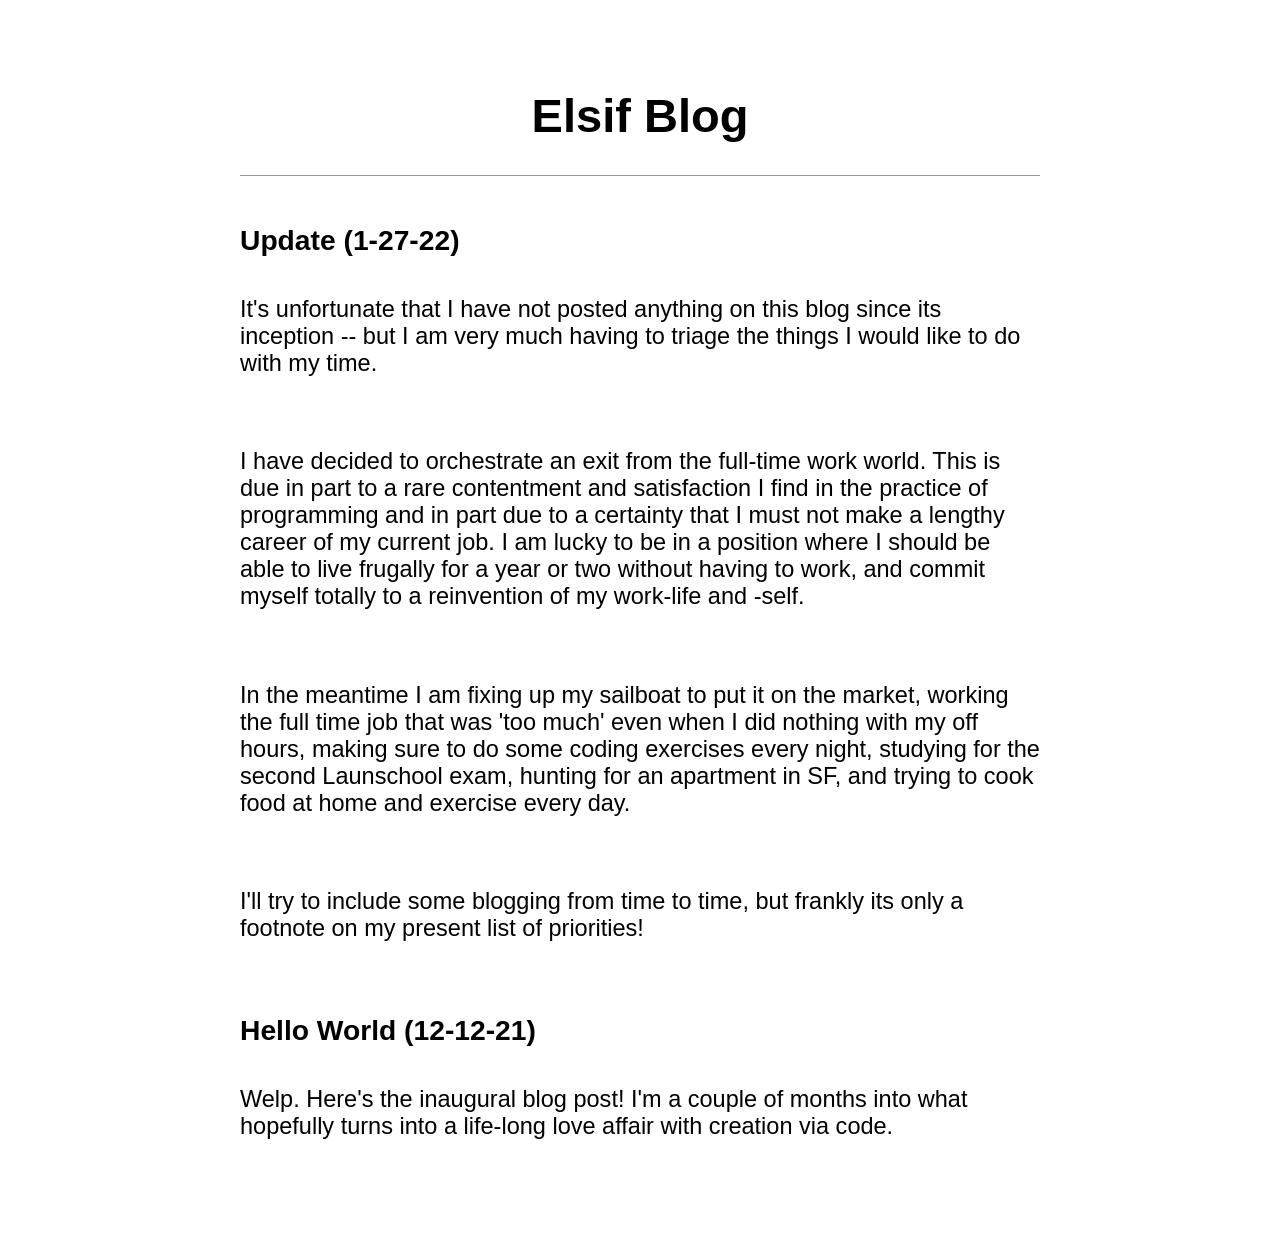
==== pages/blog.html @ 865772f4 "sign off" ====
<!doctype html>
<html lang=en>
  <head>
    <meta charset=utf-8>
    <title>Elsif Blog</title>
    <style>
main {
  font-family: sans-serif;
  font-size: 147%;
  margin: 0 auto;
  padding: 3rem;
  text-align: center;
  text-transform: uppercase;
  width: 800px;
}

.small {
  font-size: 75%;
}

dl {
  margin-top: 1rem;
  border-top: 1px solid black;
  border-bottom: 1px solid black;
  padding-top: 1rem;
  padding-bottom: 2rem;
  text-transform: none;
}

dt {
  padding: 1rem 0;
}

dd {
  width: 66%;
  margin: 0 auto;
}

p {
  margin-top: 1rem;
  padding-top: 1rem;
  padding-bottom: 2rem;
  text-transform: none;
  text-align: left;
  font-size: 100%;
}

a {
  border-bottom: 1px solid #999;
  color: rgb(215, 132, 7);
  text-decoration: none;
}

h1 {
  margin-top: 1rem;
  padding-top: 1rem;
  padding-bottom: 2rem;
  border-bottom: 1px solid #999;
  text-transform: none;
  text-align: center;
}

h2 {
  margin-top: 1rem;
  padding-top: 1rem;
  text-transform: none;
  text-align: left;
  font-size: 120%;
}

/* footer {
    position: absolute;
    bottom:0;
    font-family: sans-serif;
    font-size: 147%;
    text-align: center;
    text-transform: uppercase;
} */


    </style>
  </head>
  <body>
    <main>
      <h1>Elsif Blog</h1>
        <h2>Update (1-27-22)</h2>
          <p>It's unfortunate that I have not posted anything on this blog since 
            its inception -- but I am very much having to triage the things I 
            would like to do with my time.  
          </p>
          <p>
            I have decided to orchestrate an exit from the full-time work world.  This is due 
            in part to a rare contentment and satisfaction I find in the practice of 
            programming and in part due to a certainty that I must not make a lengthy career
            of my current job. I am lucky to be in a position where I should be able 
            to live frugally for a year or two without having to work, and commit myself
            totally to a reinvention of my work-life and -self.
          </p>
          <p>
            In the meantime I am fixing up my sailboat to put it on the market, working
            the full time job that was 'too much' even when I did nothing with my off 
            hours, making sure to do some coding exercises every night, studying for
            the second Launschool exam, hunting for an apartment in SF, and trying
            to cook food at home and exercise every day. 
          </p>
          <p>
            I'll try to include some blogging from time to time, but frankly its 
            only a footnote on my present list of priorities!
          </p>
        <h2>Hello World (12-12-21)</h2>
          <p>Welp.  Here's the inaugural blog post!  I'm a couple of months
            into what hopefully turns into a life-long love affair with creation
            via code.
          </p>
    </main>
    <!-- <footer>
      <p style="text-align:center"><a href=mailto:elsif.maj@gmail.com>elsif.maj@gmail.com</a></p>
    </footer> -->
  </body>
</html>
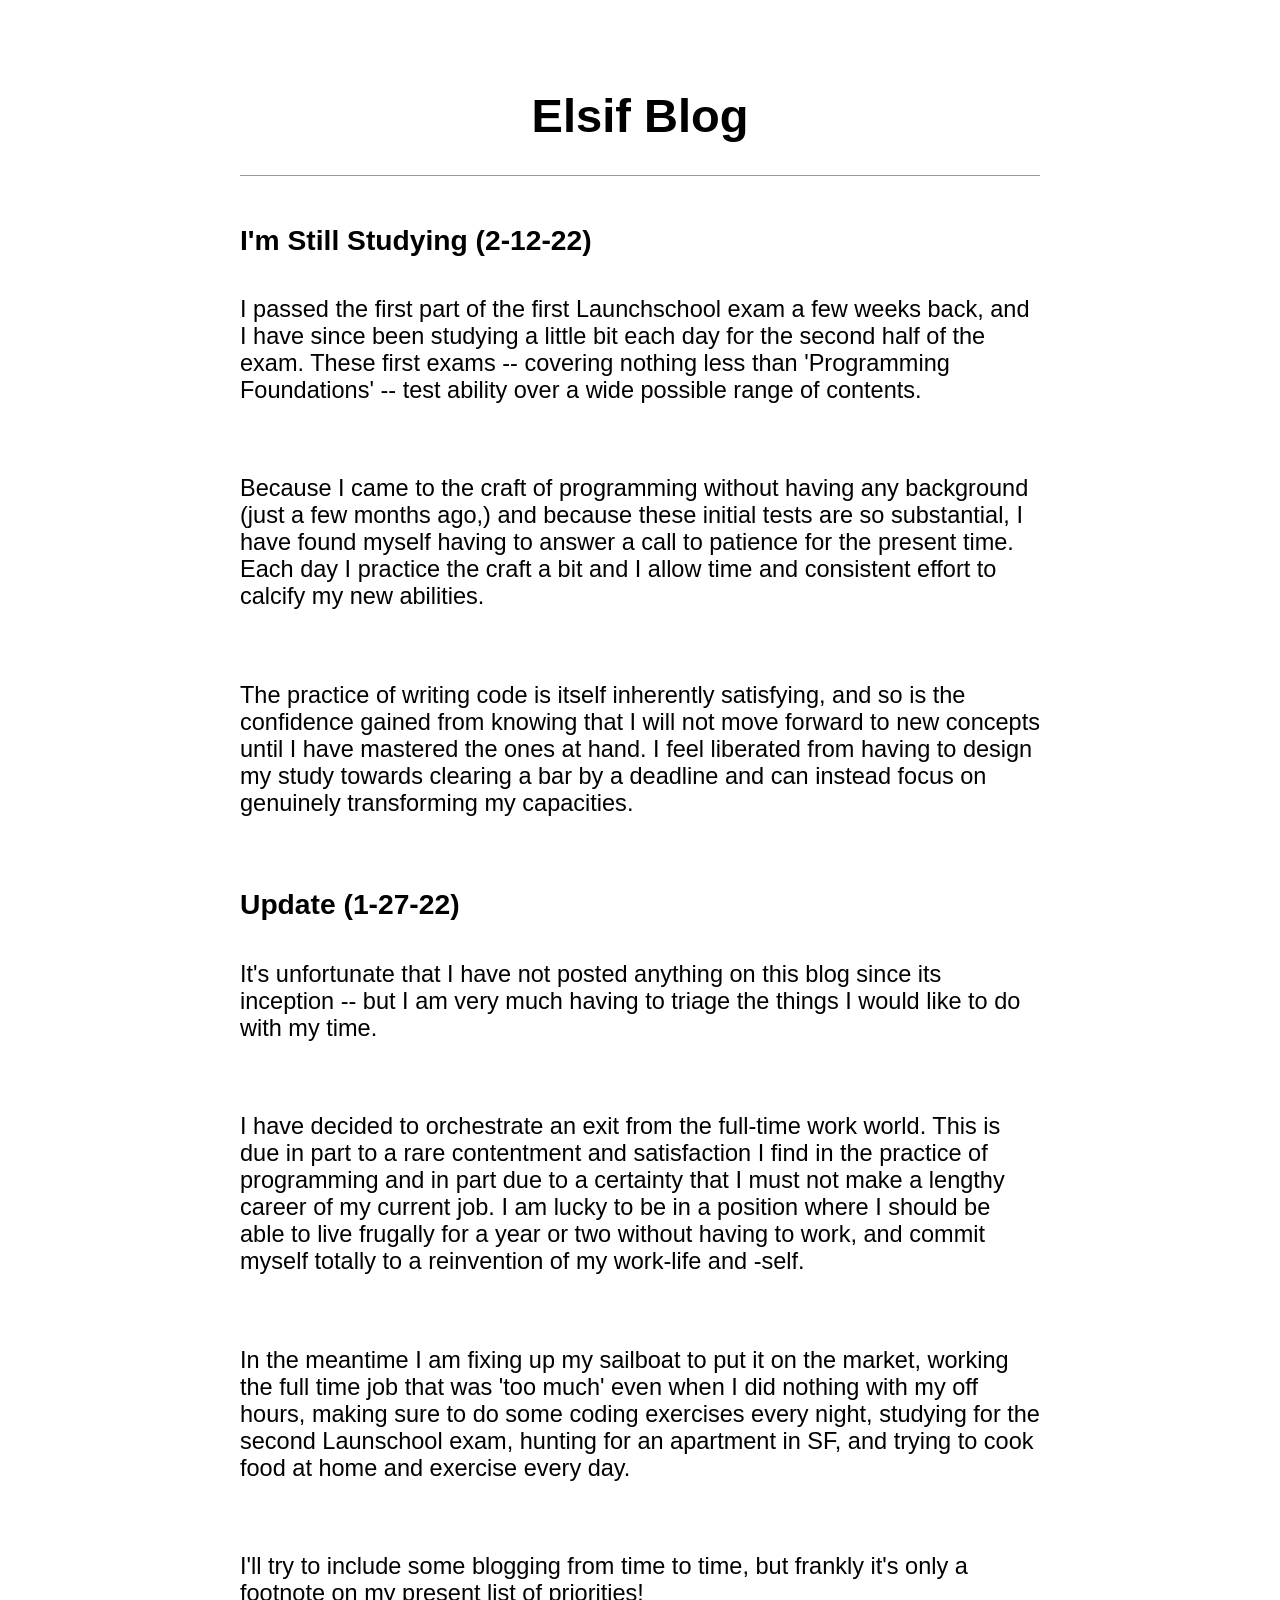
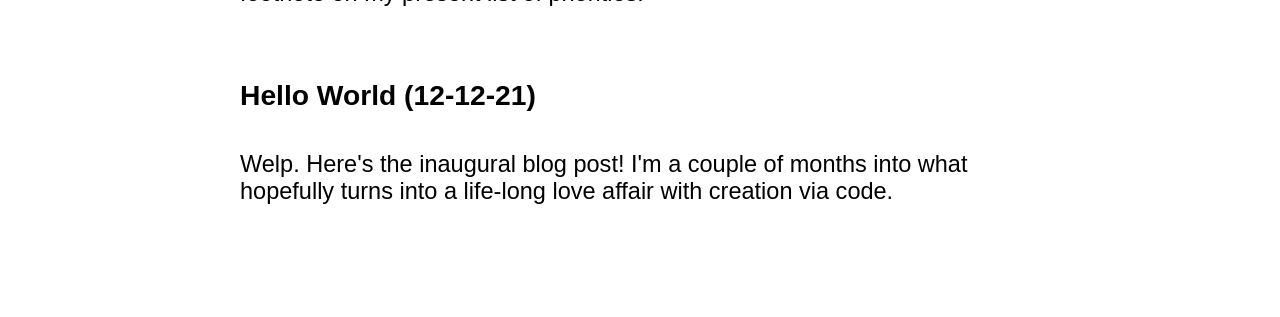
==== commit 57829868: "blog update" ====
--- a/pages/blog.html
+++ b/pages/blog.html
@@ -83,6 +83,27 @@
   <body>
     <main>
       <h1>Elsif Blog</h1>
+
+        <h2>I'm Still Studying (2-12-22)</h2>
+          <p>I passed the first part of the first Launchschool exam a few weeks back,
+            and I have since been studying a little bit each day for the second half of the exam. 
+            These first exams -- covering nothing less than 'Programming Foundations' -- test 
+            ability over a wide possible range of contents. 
+          </p>
+          <p>  
+            Because I came to the craft of programming without having any background (just a few 
+            months ago,) and because these initial tests are so substantial, I have found myself
+            having to answer a call to patience for the present time. Each day I practice the 
+            craft a bit and I allow time and consistent effort to calcify my new abilities. 
+          </p>
+          <p>  
+            The practice of writing code is itself inherently satisfying, and so is the
+            confidence gained from knowing that I will not move forward to new concepts until
+            I have mastered the ones at hand.  I feel liberated from having to design my study 
+            towards clearing a bar by a deadline and can instead focus on genuinely transforming
+            my capacities.
+          </p>
+        
         <h2>Update (1-27-22)</h2>
           <p>It's unfortunate that I have not posted anything on this blog since 
             its inception -- but I am very much having to triage the things I 
@@ -104,9 +125,10 @@
             to cook food at home and exercise every day. 
           </p>
           <p>
-            I'll try to include some blogging from time to time, but frankly its 
+            I'll try to include some blogging from time to time, but frankly it's 
             only a footnote on my present list of priorities!
           </p>
+
         <h2>Hello World (12-12-21)</h2>
           <p>Welp.  Here's the inaugural blog post!  I'm a couple of months
             into what hopefully turns into a life-long love affair with creation
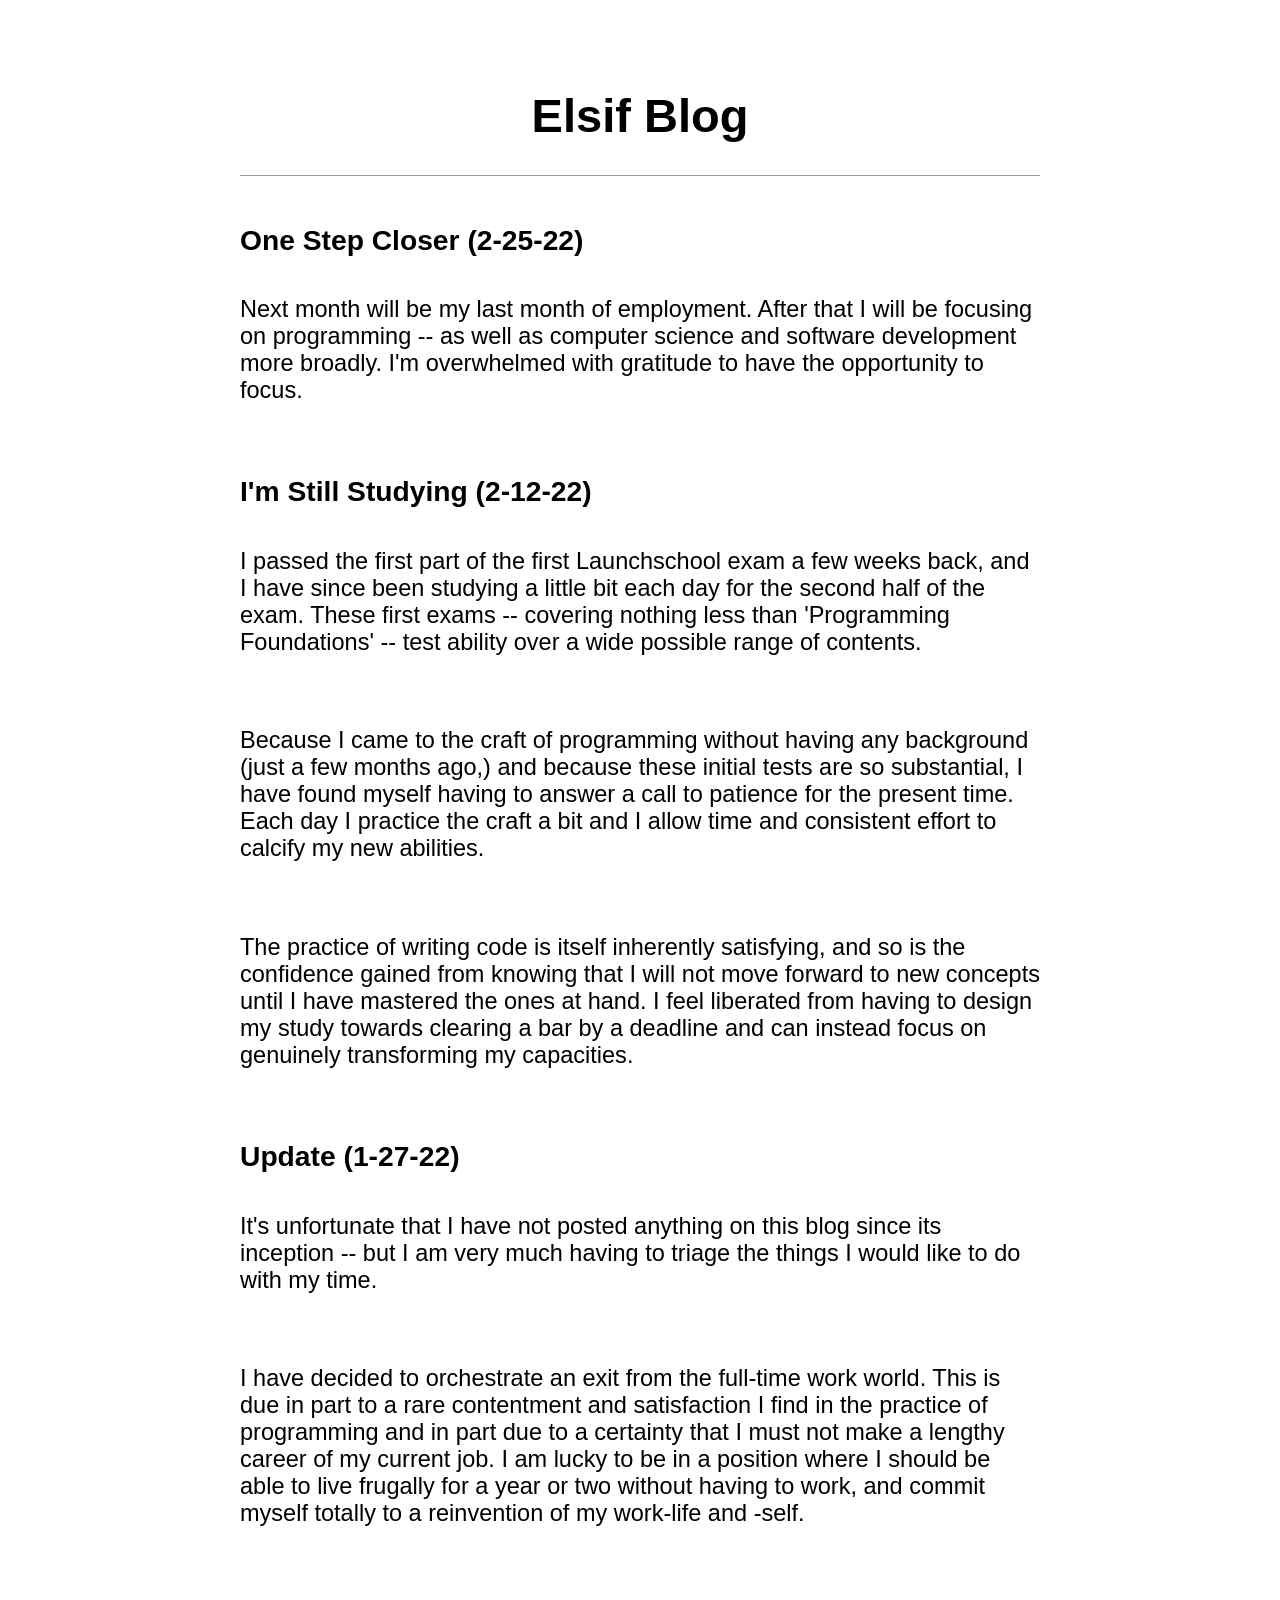
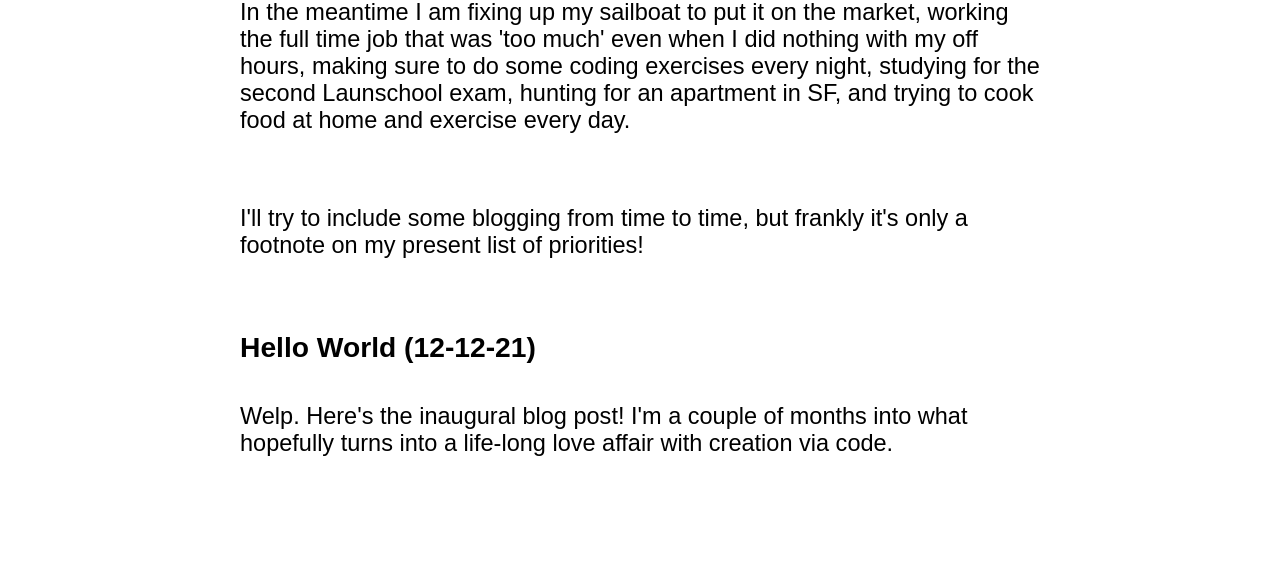
==== commit b2fe71d6: "sign off" ====
--- a/pages/blog.html
+++ b/pages/blog.html
@@ -84,8 +84,16 @@
     <main>
       <h1>Elsif Blog</h1>
 
+        <h2>One Step Closer (2-25-22)</h2>
+          <p>
+            Next month will be my last month of employment. After that I will be focusing 
+            on programming -- as well as computer science and software development more 
+            broadly. I'm overwhelmed with gratitude to have the opportunity to focus.     
+          </p>
+
         <h2>I'm Still Studying (2-12-22)</h2>
-          <p>I passed the first part of the first Launchschool exam a few weeks back,
+          <p>
+            I passed the first part of the first Launchschool exam a few weeks back,
             and I have since been studying a little bit each day for the second half of the exam. 
             These first exams -- covering nothing less than 'Programming Foundations' -- test 
             ability over a wide possible range of contents. 
@@ -105,7 +113,8 @@
           </p>
         
         <h2>Update (1-27-22)</h2>
-          <p>It's unfortunate that I have not posted anything on this blog since 
+          <p>
+            It's unfortunate that I have not posted anything on this blog since 
             its inception -- but I am very much having to triage the things I 
             would like to do with my time.  
           </p>
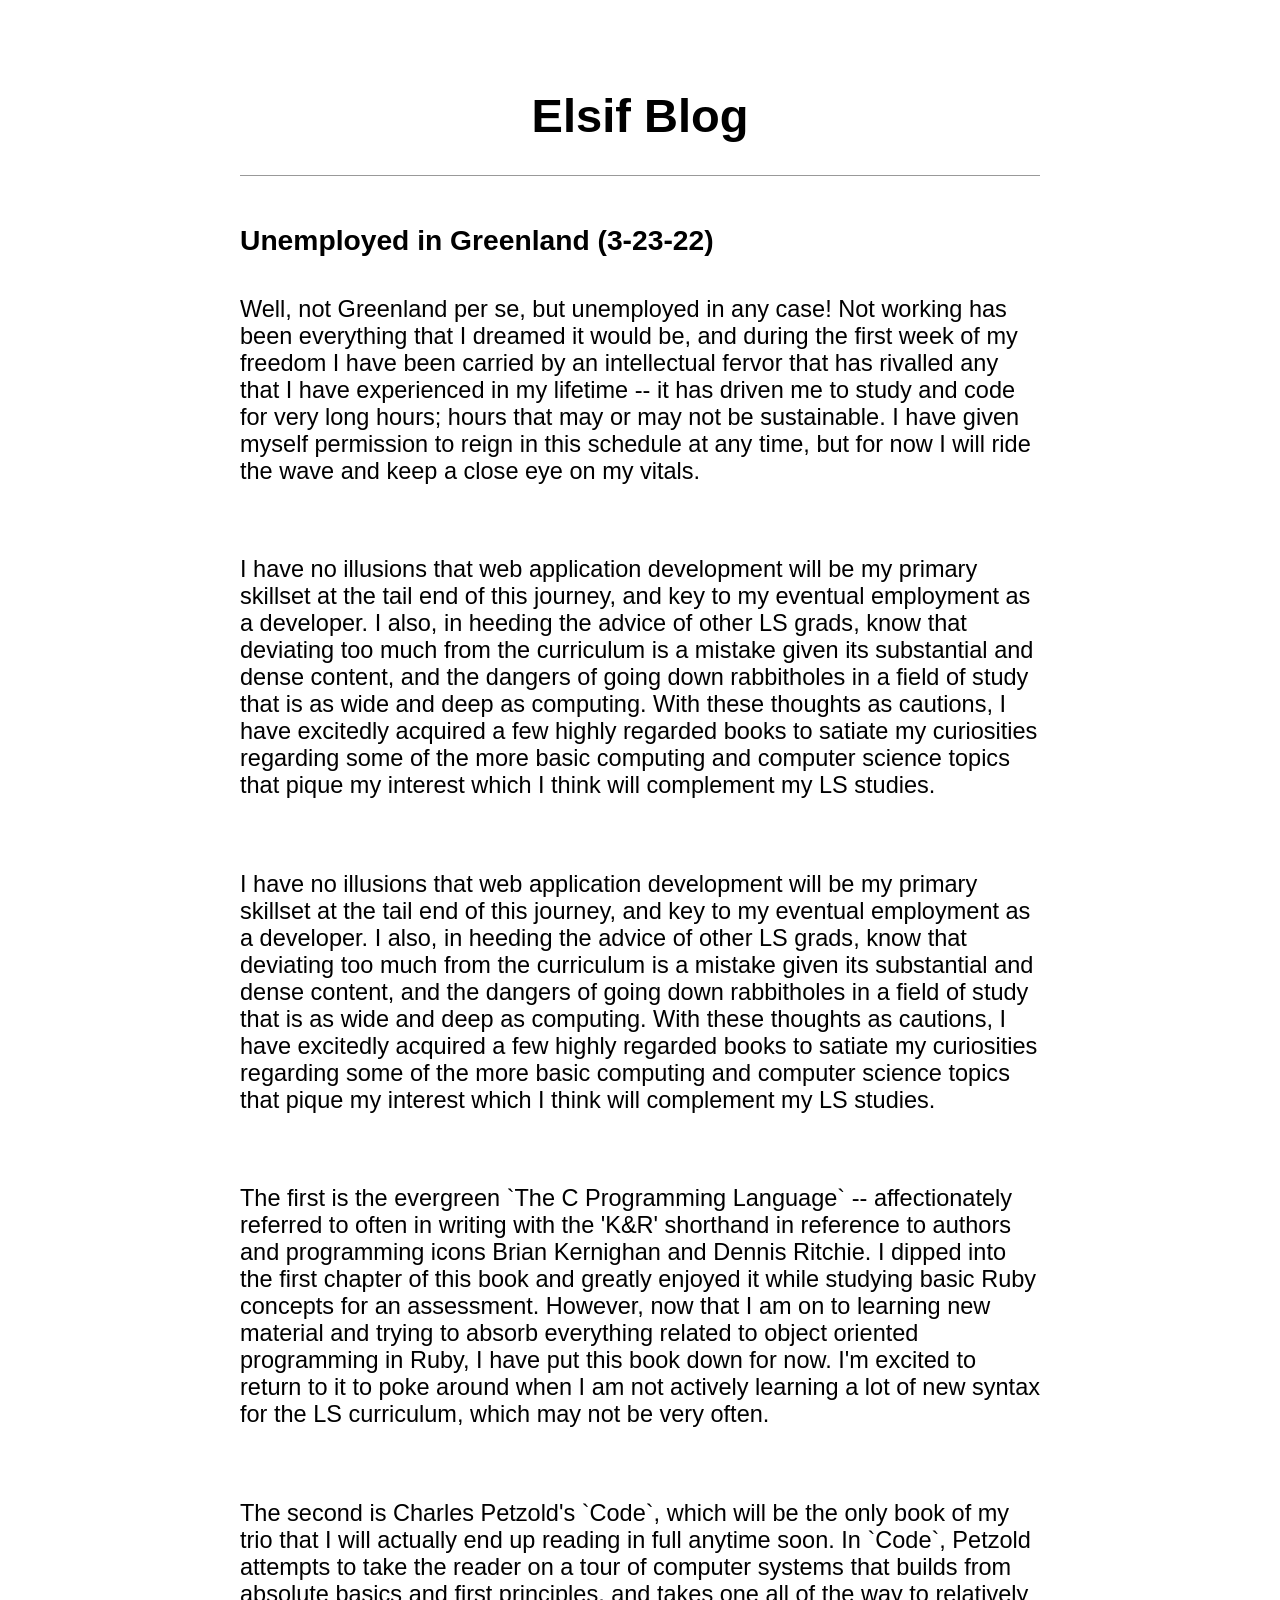
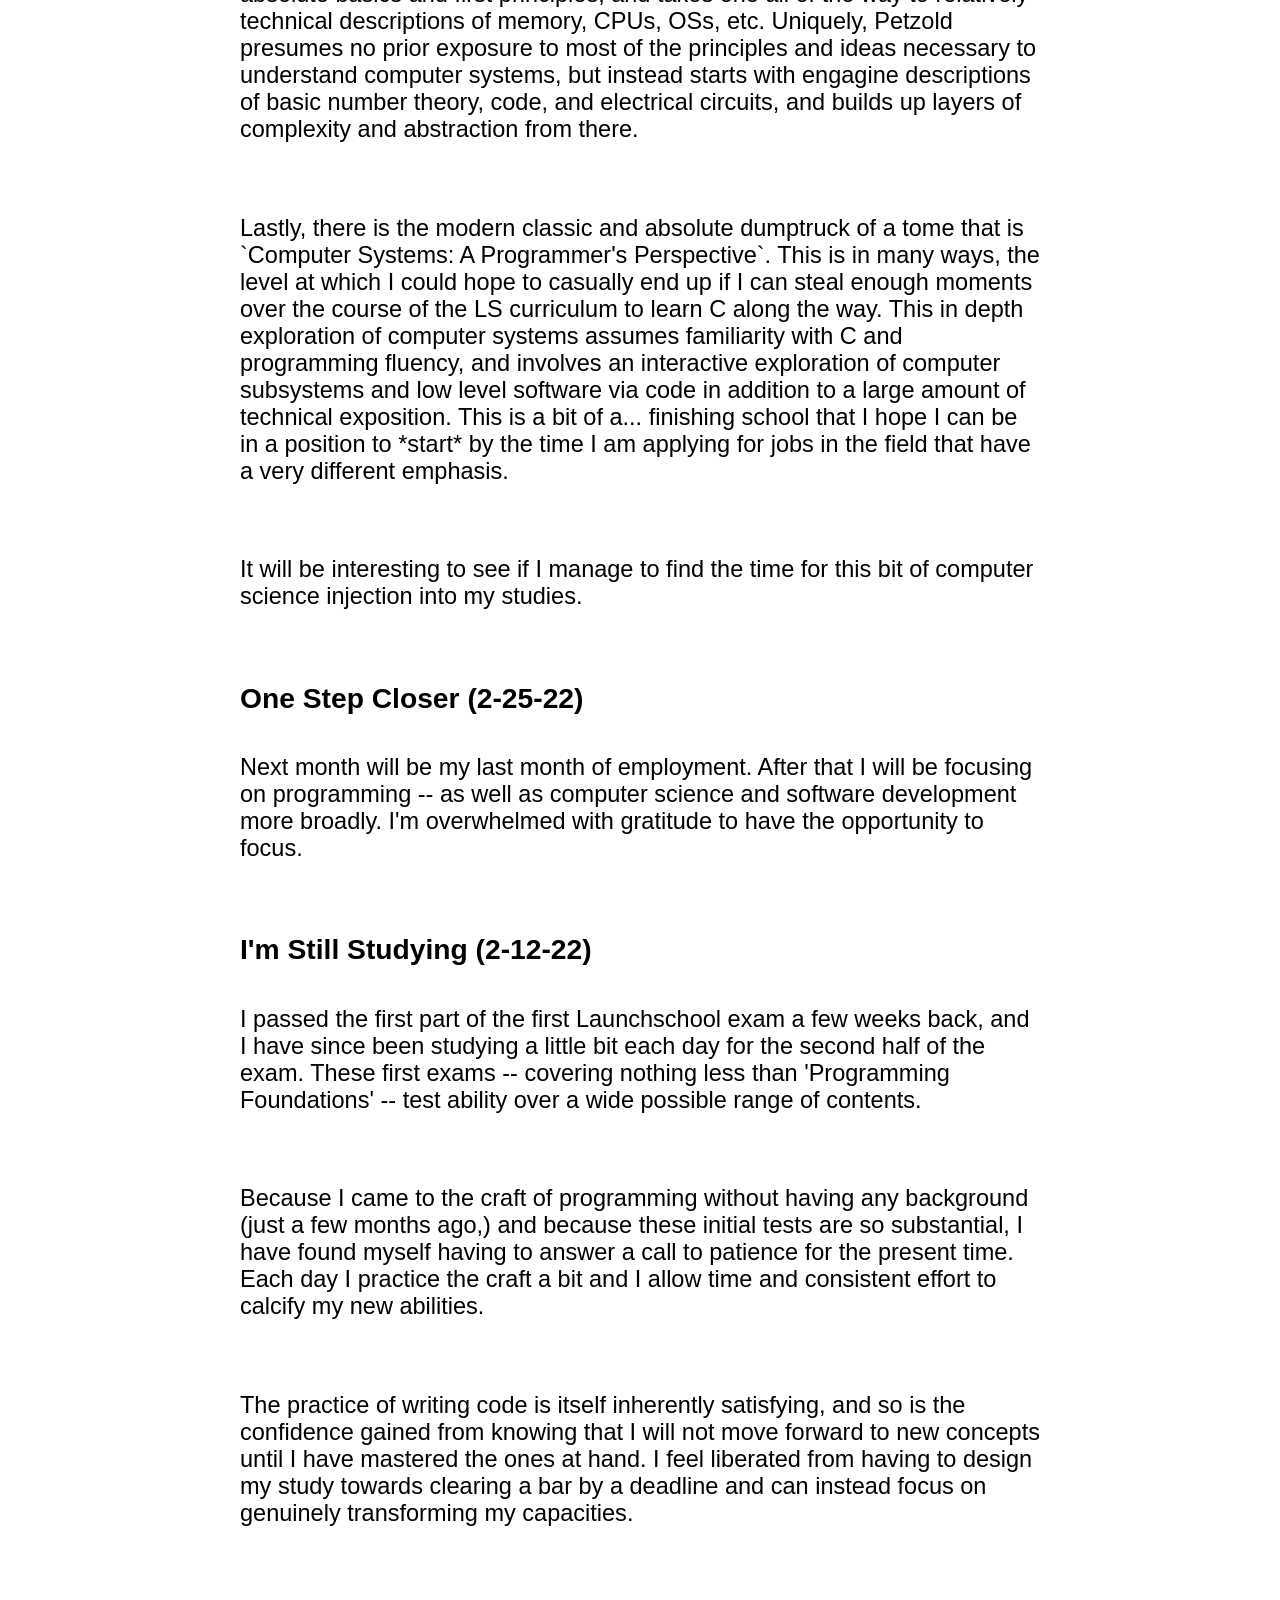
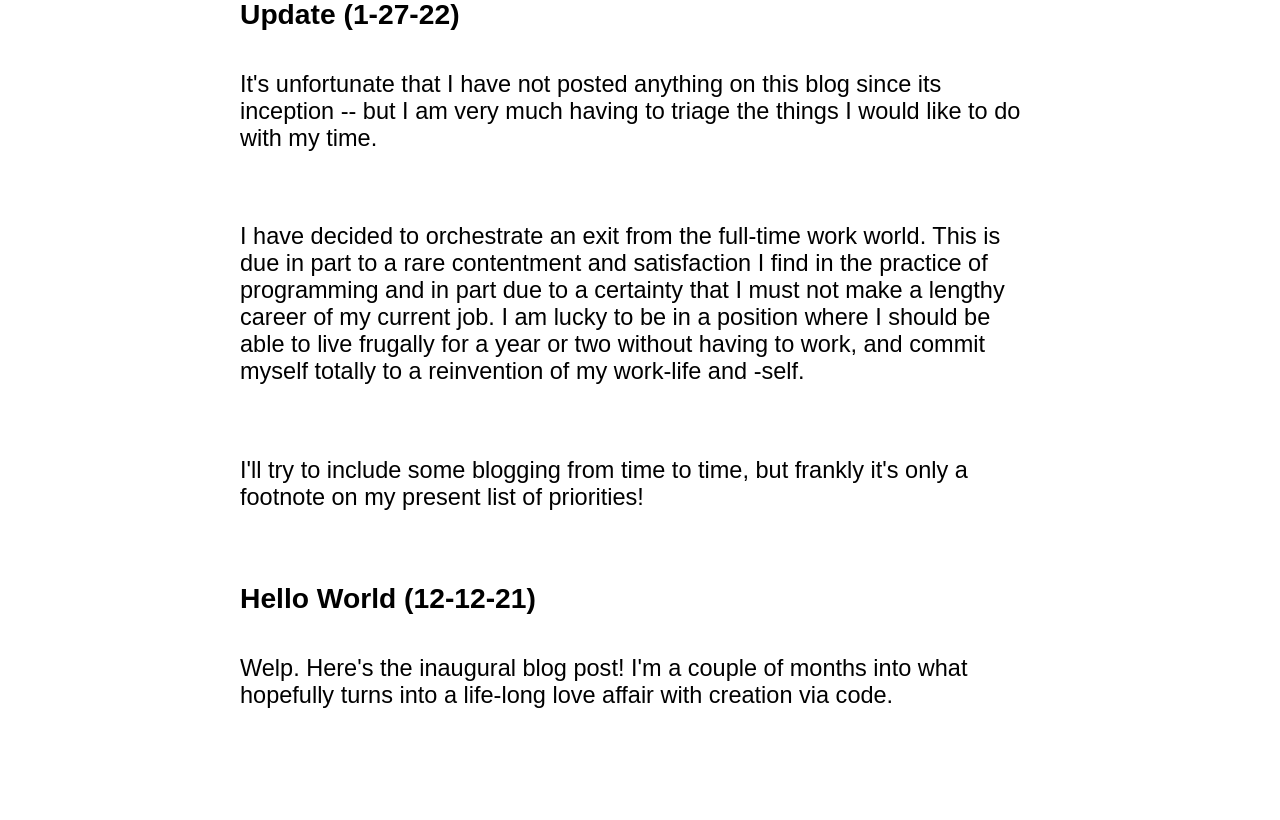
==== commit bce3d508: "blog update" ====
--- a/pages/blog.html
+++ b/pages/blog.html
@@ -84,6 +84,66 @@
     <main>
       <h1>Elsif Blog</h1>
 
+        <h2>Unemployed in Greenland (3-23-22)</h2>
+          <p>
+            Well, not Greenland per se, but unemployed in any case! Not working has been 
+            everything that I dreamed it would be, and during the first week of my freedom
+            I have been carried by an intellectual fervor that has rivalled any that I have experienced
+            in my lifetime -- it has driven me to study and code for very long hours; hours that 
+            may or may not be sustainable. I have given myself permission to reign in this 
+            schedule at any time, but for now I will ride the wave and keep a close eye on 
+            my vitals.  
+          </p>
+          <p>
+            I have no illusions that web application development will be my primary skillset at the 
+            tail end of this journey, and key to my eventual employment as a developer.  I also, in heeding
+            the advice of other LS grads, know that deviating too much from the curriculum is a mistake
+            given its substantial and dense content, and the dangers of going down rabbitholes in 
+            a field of study that is as wide and deep as computing. With these thoughts as cautions,
+            I have excitedly acquired a few highly regarded books to satiate my curiosities regarding
+            some of the more basic computing and computer science topics that pique my interest 
+            which I think will complement my LS studies. 
+          </p>
+          <p>
+            I have no illusions that web application development will be my primary skillset at the 
+            tail end of this journey, and key to my eventual employment as a developer.  I also, in heeding
+            the advice of other LS grads, know that deviating too much from the curriculum is a mistake
+            given its substantial and dense content, and the dangers of going down rabbitholes in 
+            a field of study that is as wide and deep as computing. With these thoughts as cautions,
+            I have excitedly acquired a few highly regarded books to satiate my curiosities regarding
+            some of the more basic computing and computer science topics that pique my interest 
+            which I think will complement my LS studies. 
+          </p>
+          <p>
+            The first is the evergreen `The C Programming Language` -- affectionately referred to often in 
+            writing with the 'K&R' shorthand in reference to authors and programming icons Brian Kernighan 
+            and Dennis Ritchie.  I dipped into the first chapter of this book and greatly enjoyed it while studying
+            basic Ruby concepts for an assessment.  However, now that I am on to learning new material and trying 
+            to absorb everything related to object oriented programming in Ruby, I have put this book down for now.  
+            I'm excited to return to it to poke around when I am not actively learning a lot of new syntax for the 
+            LS curriculum, which may not be very often.
+          </p>
+          <p>
+            The second is Charles Petzold's `Code`, which will be the only book of my trio that I will actually
+            end up reading in full anytime soon.  In `Code`, Petzold attempts to take the reader on a tour of 
+            computer systems that builds from absolute basics and first principles, and takes one all of the way
+            to relatively technical descriptions of memory, CPUs, OSs, etc.  Uniquely, Petzold presumes no prior 
+            exposure to most of the principles and ideas necessary to understand computer systems, but instead starts
+            with engagine descriptions of basic number theory, code, and electrical circuits, and builds up layers of 
+            complexity and abstraction from there.
+          </p>
+          <p>
+            Lastly, there is the modern classic and absolute dumptruck of a tome that is `Computer Systems: A Programmer's Perspective`.  
+            This is in many ways, the level at which I could hope to casually end up if I can steal enough moments over the 
+            course of the LS curriculum to learn C along the way. This in depth exploration of computer systems assumes familiarity with 
+            C and programming fluency, and involves an interactive exploration of computer subsystems and low level software via 
+            code in addition to a large amount of technical exposition.  This is a bit of a... finishing school that I hope I can be
+            in a position to *start* by the time I am applying for jobs in the field that have a very different emphasis.
+          </p>
+          <p>
+            It will be interesting to see if I manage to find the time for this bit of computer science injection into my studies.
+          </p>
+
         <h2>One Step Closer (2-25-22)</h2>
           <p>
             Next month will be my last month of employment. After that I will be focusing 
@@ -127,13 +187,6 @@
             totally to a reinvention of my work-life and -self.
           </p>
           <p>
-            In the meantime I am fixing up my sailboat to put it on the market, working
-            the full time job that was 'too much' even when I did nothing with my off 
-            hours, making sure to do some coding exercises every night, studying for
-            the second Launschool exam, hunting for an apartment in SF, and trying
-            to cook food at home and exercise every day. 
-          </p>
-          <p>
             I'll try to include some blogging from time to time, but frankly it's 
             only a footnote on my present list of priorities!
           </p>
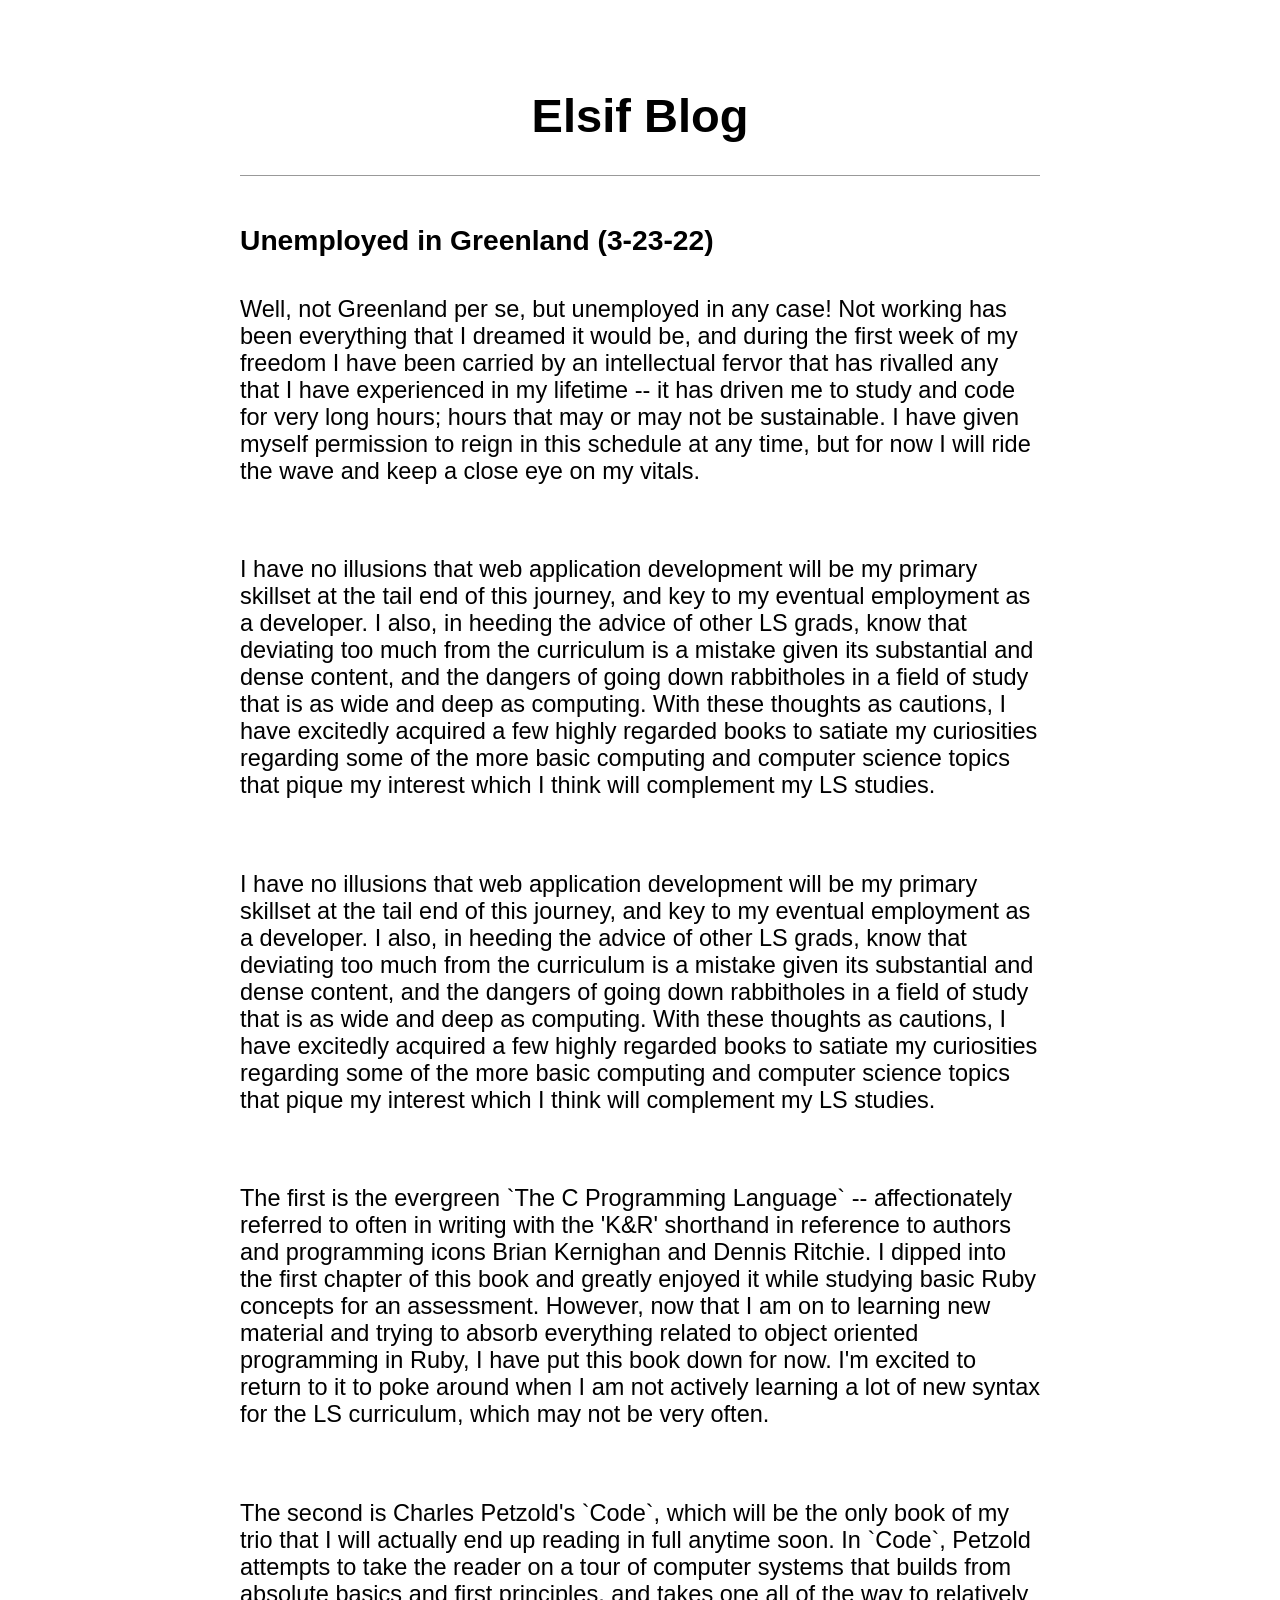
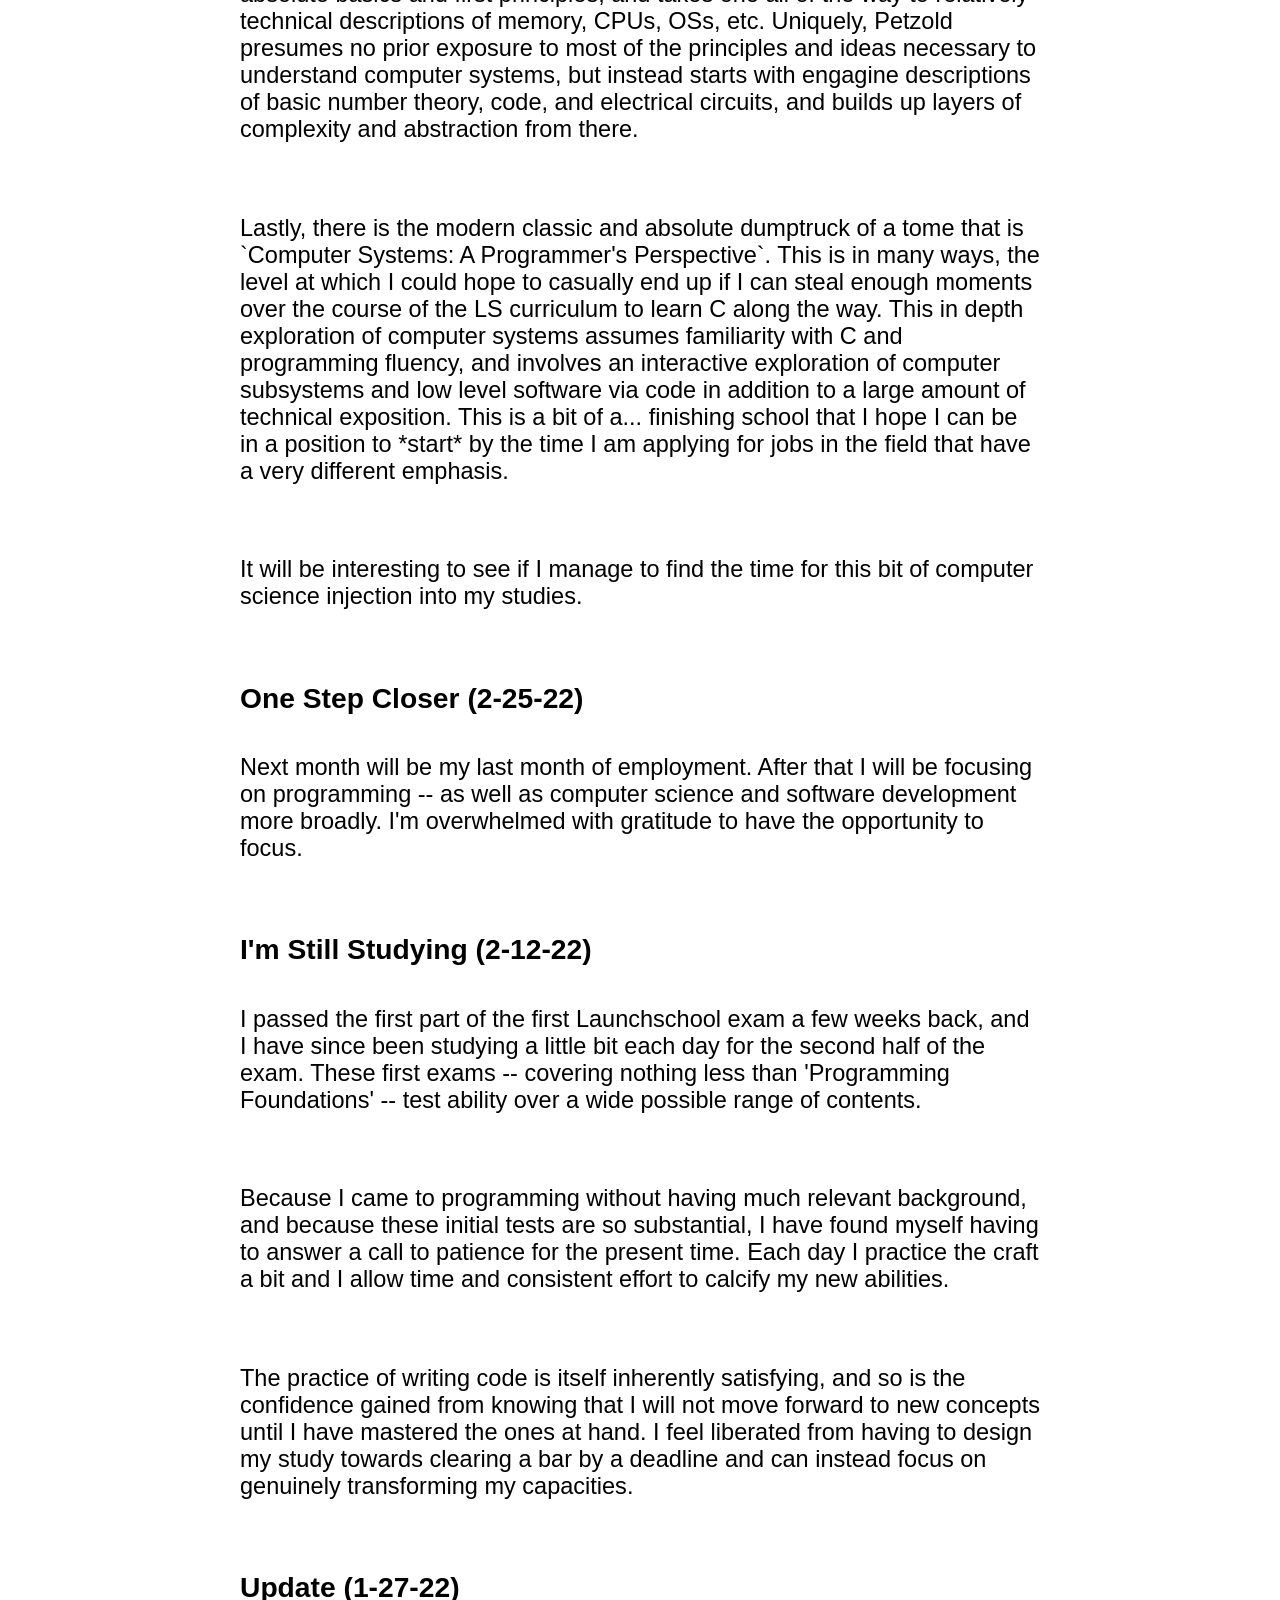
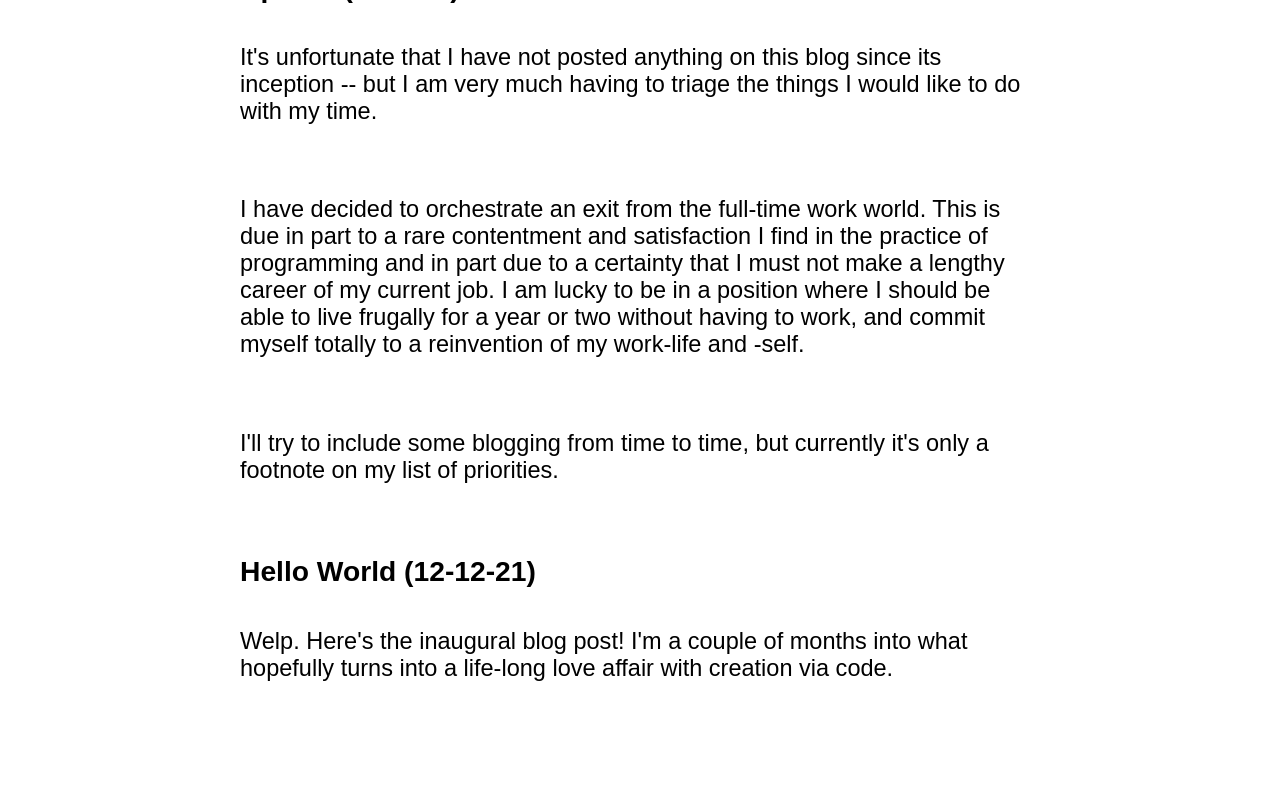
==== commit 629ea404: "blog corrections" ====
--- a/pages/blog.html
+++ b/pages/blog.html
@@ -159,10 +159,10 @@
             ability over a wide possible range of contents. 
           </p>
           <p>  
-            Because I came to the craft of programming without having any background (just a few 
-            months ago,) and because these initial tests are so substantial, I have found myself
-            having to answer a call to patience for the present time. Each day I practice the 
-            craft a bit and I allow time and consistent effort to calcify my new abilities. 
+            Because I came to programming without having much relevant background, and because these 
+            initial tests are so substantial, I have found myself having to answer a call 
+            to patience for the present time. Each day I practice the craft a bit and I allow time 
+            and consistent effort to calcify my new abilities. 
           </p>
           <p>  
             The practice of writing code is itself inherently satisfying, and so is the
@@ -187,8 +187,8 @@
             totally to a reinvention of my work-life and -self.
           </p>
           <p>
-            I'll try to include some blogging from time to time, but frankly it's 
-            only a footnote on my present list of priorities!
+            I'll try to include some blogging from time to time, but currently it's 
+            only a footnote on my list of priorities.
           </p>
 
         <h2>Hello World (12-12-21)</h2>
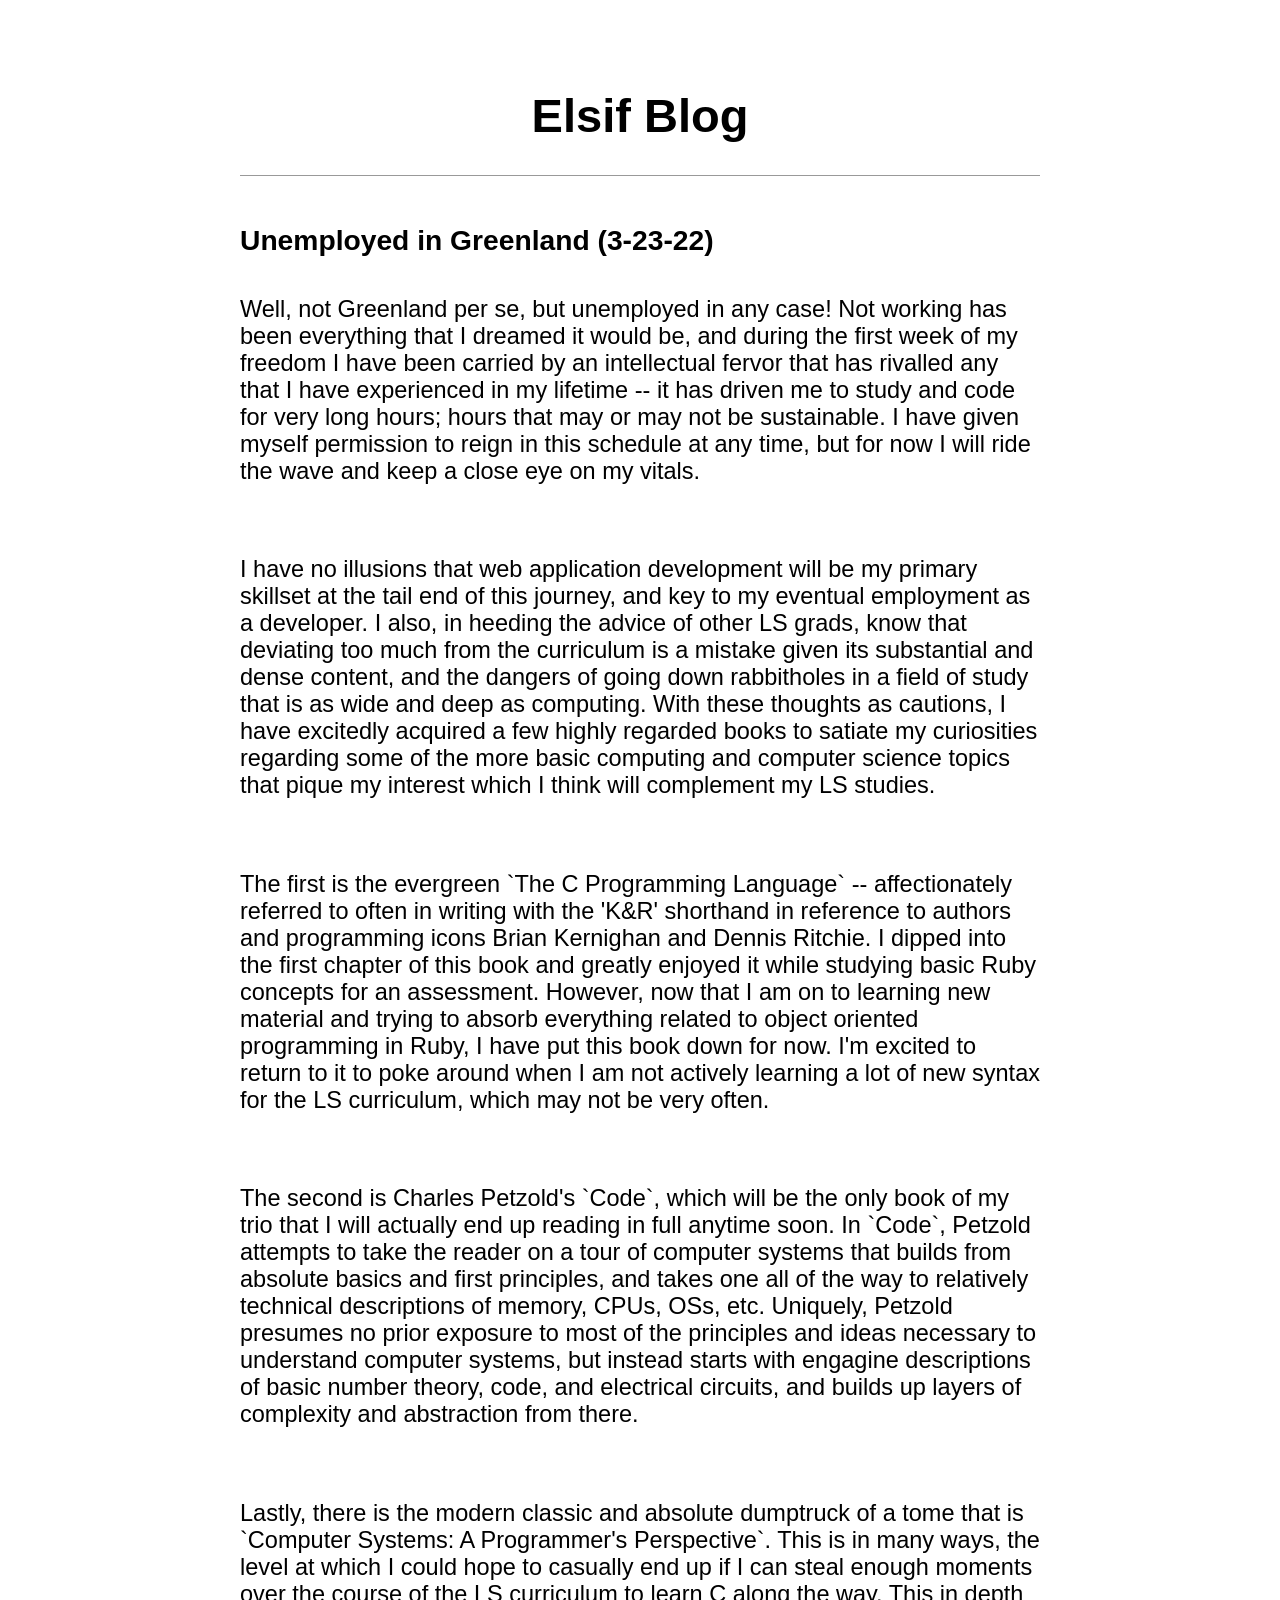
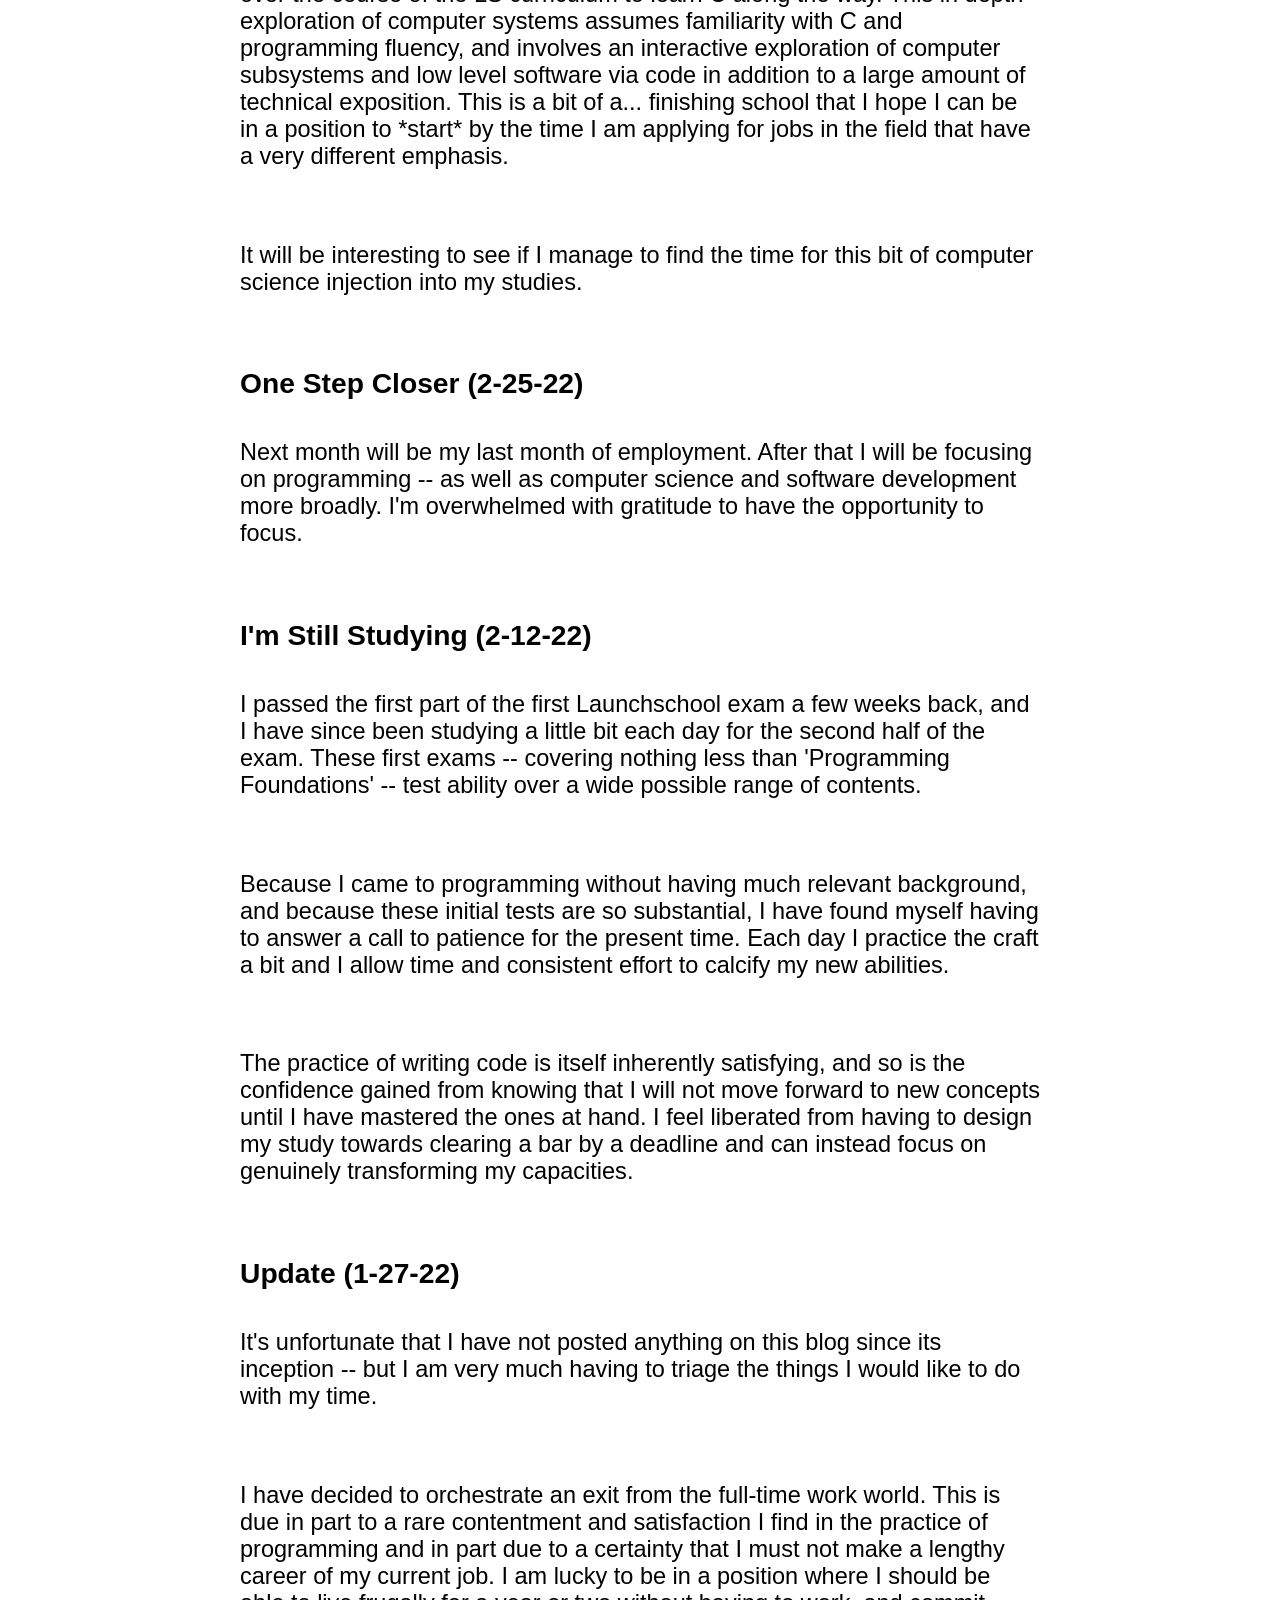
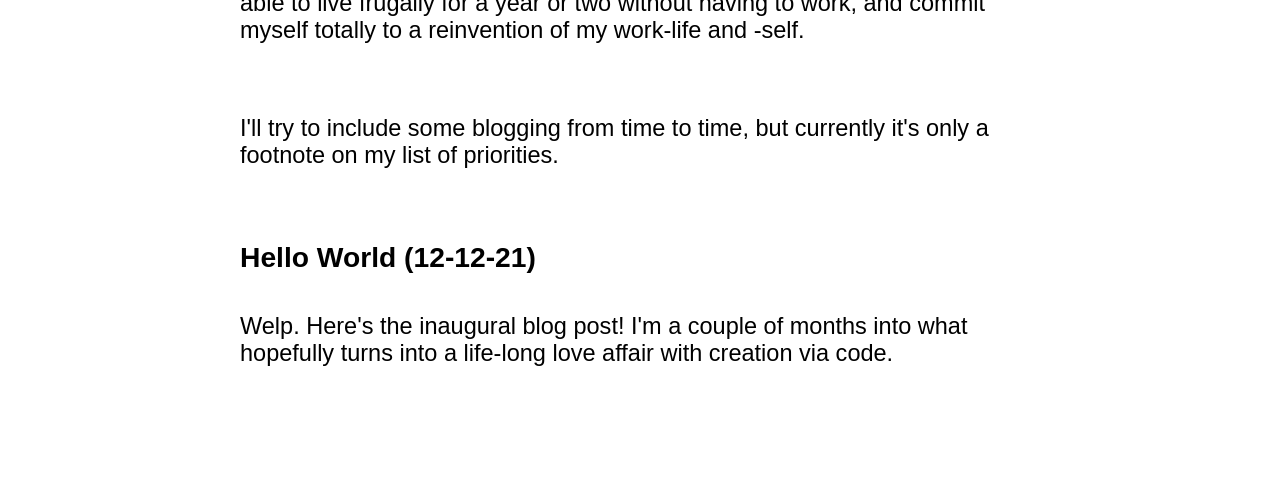
==== commit b952dec7: "blog corrections redux" ====
--- a/pages/blog.html
+++ b/pages/blog.html
@@ -105,16 +105,6 @@
             which I think will complement my LS studies. 
           </p>
           <p>
-            I have no illusions that web application development will be my primary skillset at the 
-            tail end of this journey, and key to my eventual employment as a developer.  I also, in heeding
-            the advice of other LS grads, know that deviating too much from the curriculum is a mistake
-            given its substantial and dense content, and the dangers of going down rabbitholes in 
-            a field of study that is as wide and deep as computing. With these thoughts as cautions,
-            I have excitedly acquired a few highly regarded books to satiate my curiosities regarding
-            some of the more basic computing and computer science topics that pique my interest 
-            which I think will complement my LS studies. 
-          </p>
-          <p>
             The first is the evergreen `The C Programming Language` -- affectionately referred to often in 
             writing with the 'K&R' shorthand in reference to authors and programming icons Brian Kernighan 
             and Dennis Ritchie.  I dipped into the first chapter of this book and greatly enjoyed it while studying
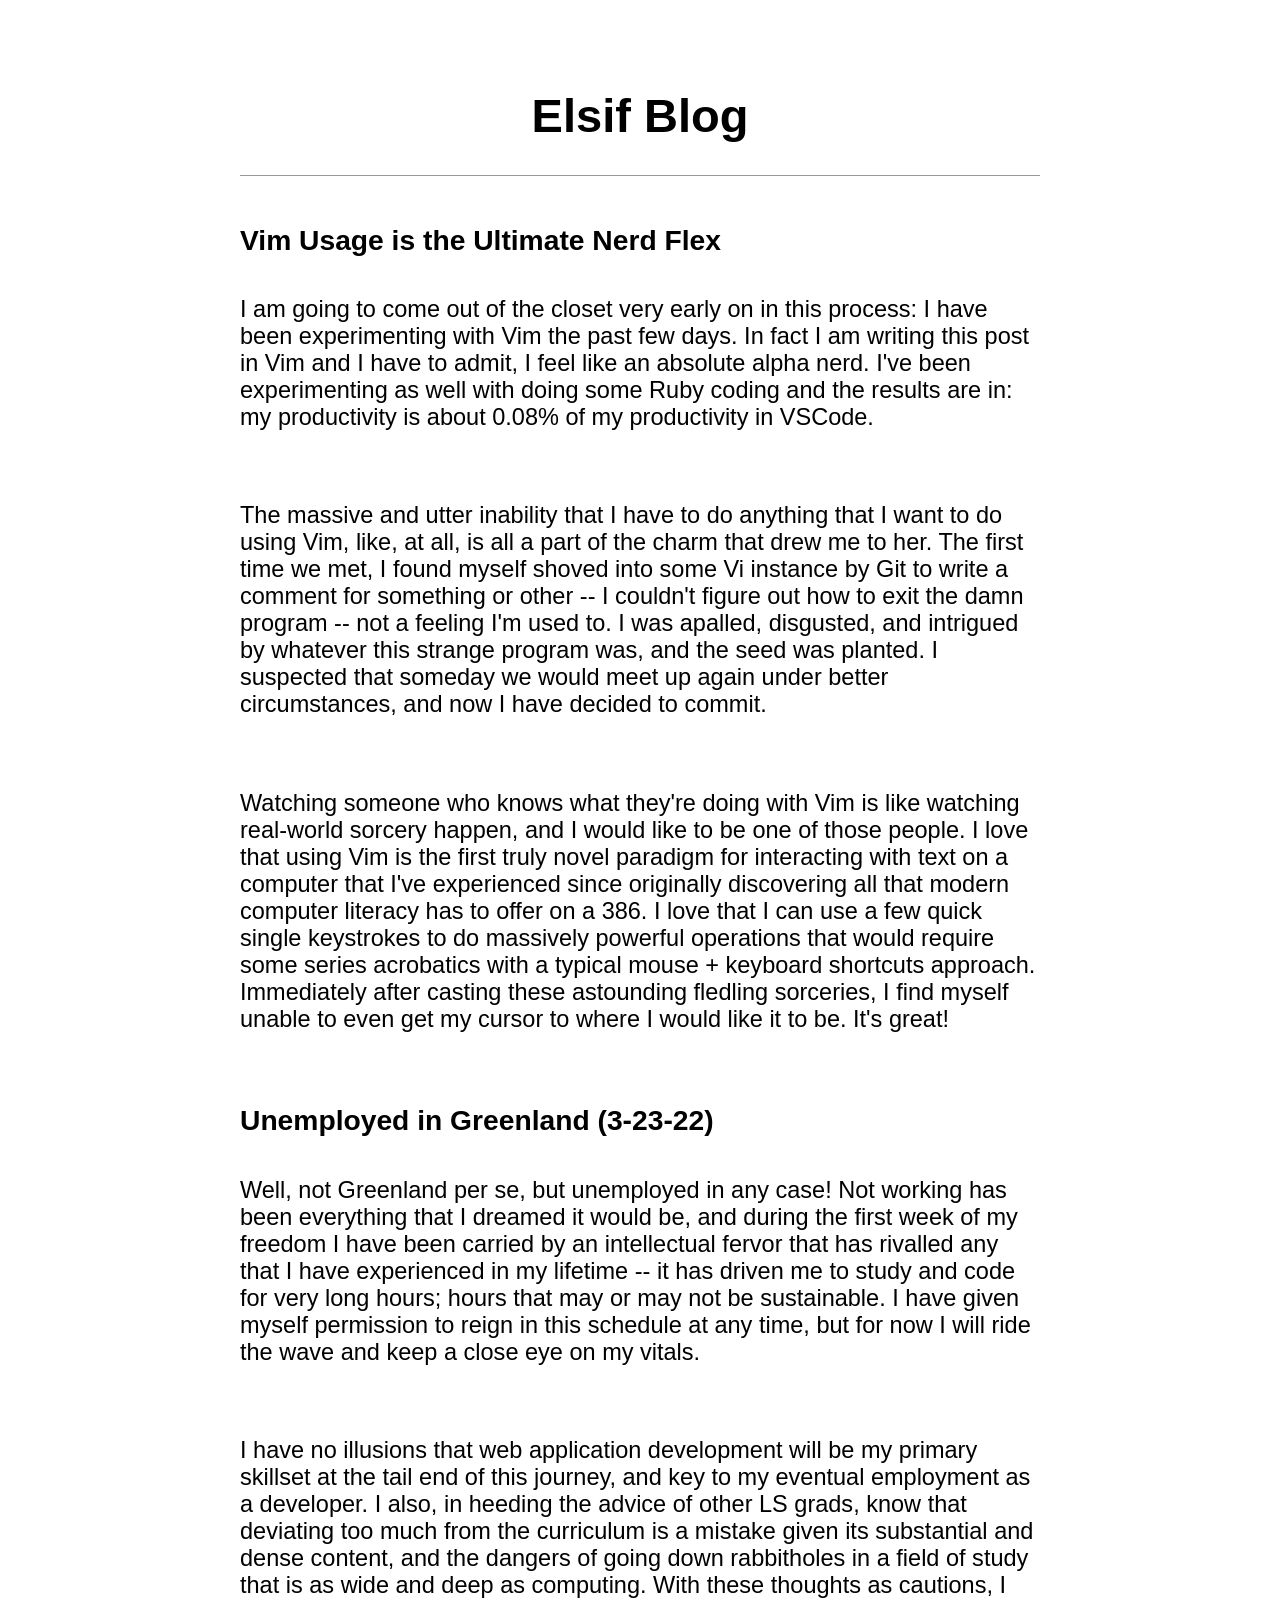
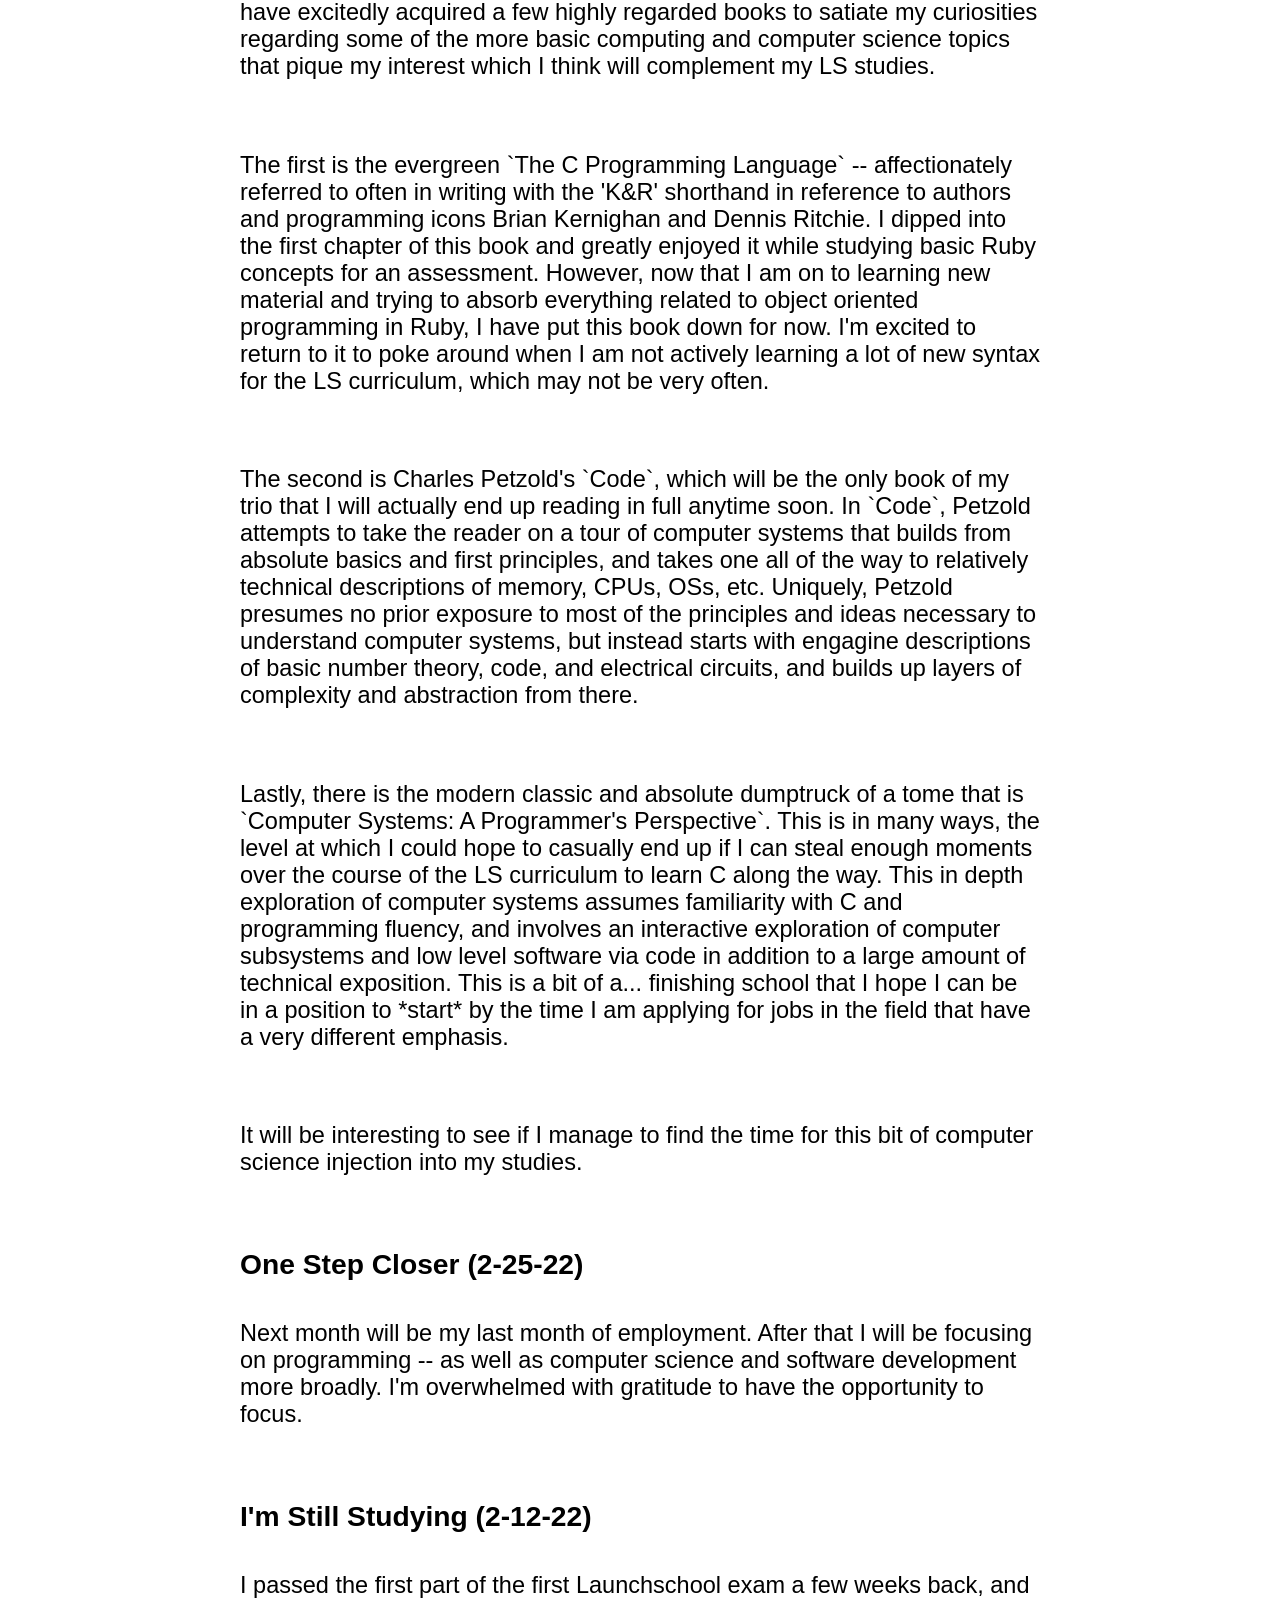
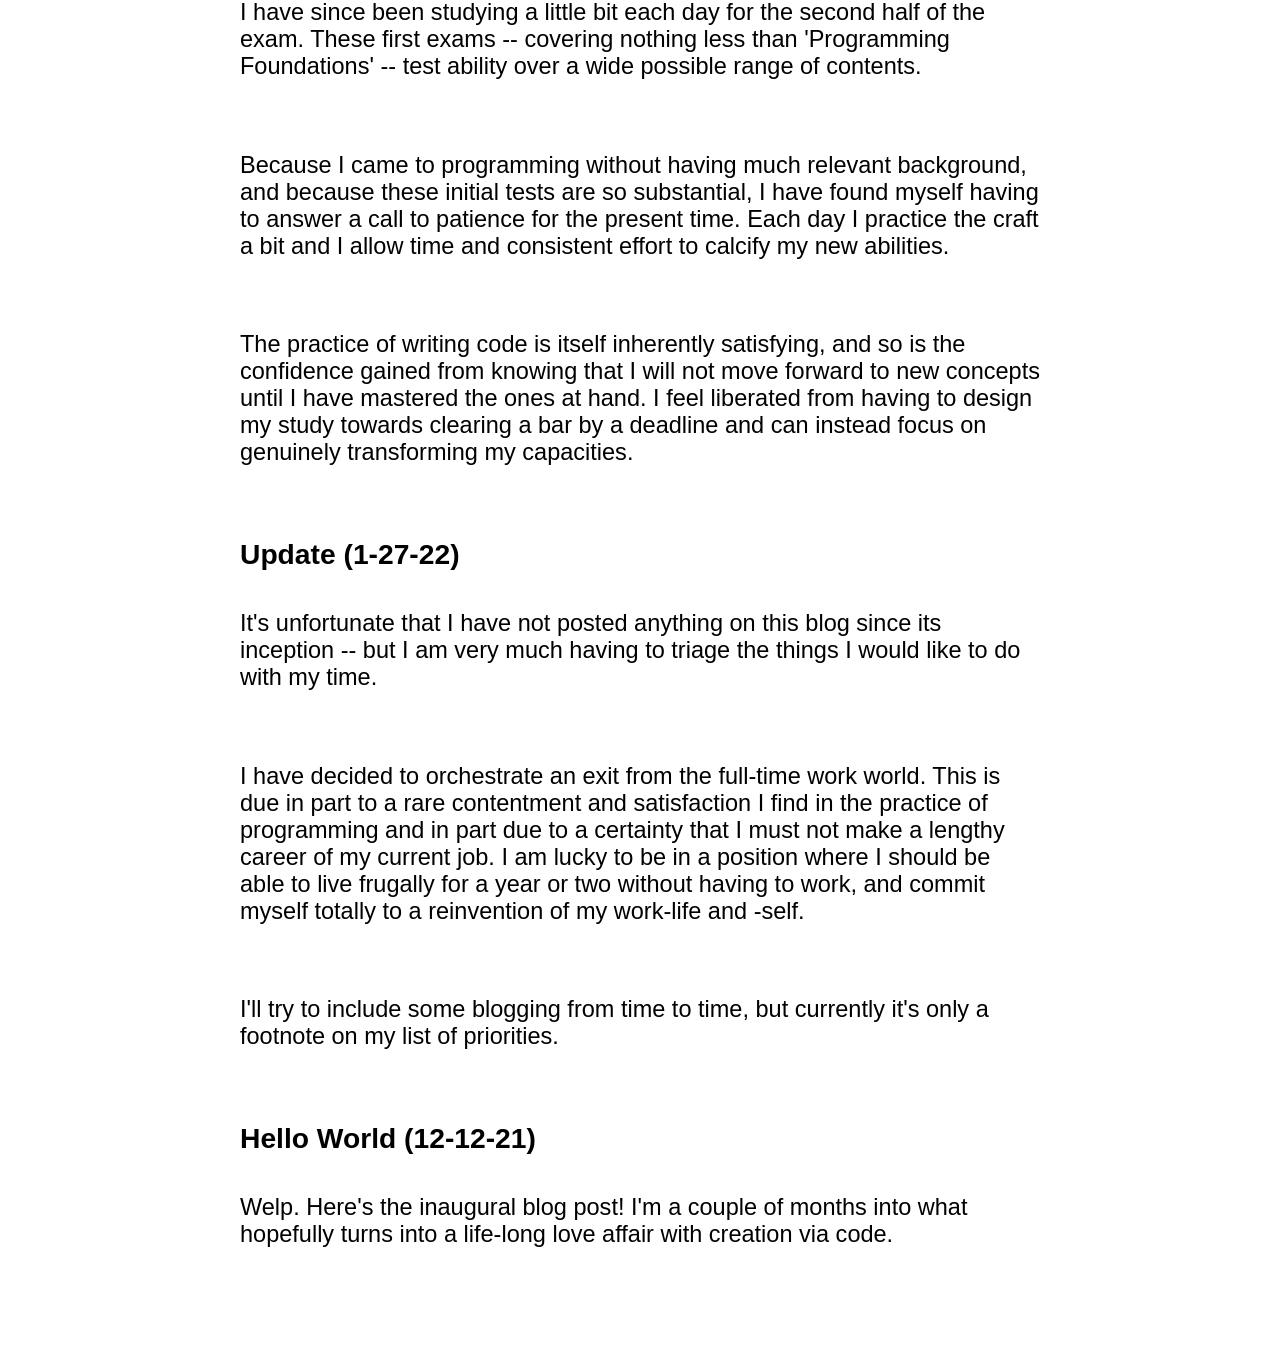
==== commit 0fa10dd0: "blog update" ====
--- a/pages/blog.html
+++ b/pages/blog.html
@@ -84,6 +84,34 @@
     <main>
       <h1>Elsif Blog</h1>
 
+      	<h2>Vim Usage is the Ultimate Nerd Flex</h2>
+          <p>
+            I am going to come out of the closet very early on in this process: I have been 
+	    experimenting with Vim the past few days.  In fact I am writing this post in Vim and
+	    I have to admit, I feel like an absolute alpha nerd. I've been experimenting as well with
+	    doing some Ruby coding and the results are in: my productivity is about 0.08% of my productivity 
+	    in VSCode. 
+          </p>
+          <p>
+	    The massive and utter inability that I have to do anything that I want to do using Vim, like, at 
+	    all, is all a part of the charm that drew me to her. The first time we met, I found myself 
+	    shoved into some Vi instance by Git to write a comment for something or other -- I couldn't 
+	    figure out how to exit the damn program -- not a feeling I'm used to. I was apalled, 
+	    disgusted, and intrigued by whatever this strange program was, and the seed was planted.
+	    I suspected that someday we would meet up again under better circumstances, and now I have
+	    decided to commit.
+          </p>
+          <p>
+	    Watching someone who knows what they're doing with Vim is like watching real-world sorcery
+	    happen, and I would like to be one of those people. I love that using Vim is the first 
+	    truly novel paradigm for interacting with text on a computer that I've experienced since
+	    originally discovering all that modern computer literacy has to offer on a 386. I love
+	    that I can use a few quick single keystrokes to do massively powerful operations that
+	    would require some series acrobatics with a typical mouse + keyboard shortcuts approach. 
+	    Immediately after casting these astounding fledling sorceries, I find myself unable to 
+	    even get my cursor to where I would like it to be. It's great!
+	  </p>
+
         <h2>Unemployed in Greenland (3-23-22)</h2>
           <p>
             Well, not Greenland per se, but unemployed in any case! Not working has been 
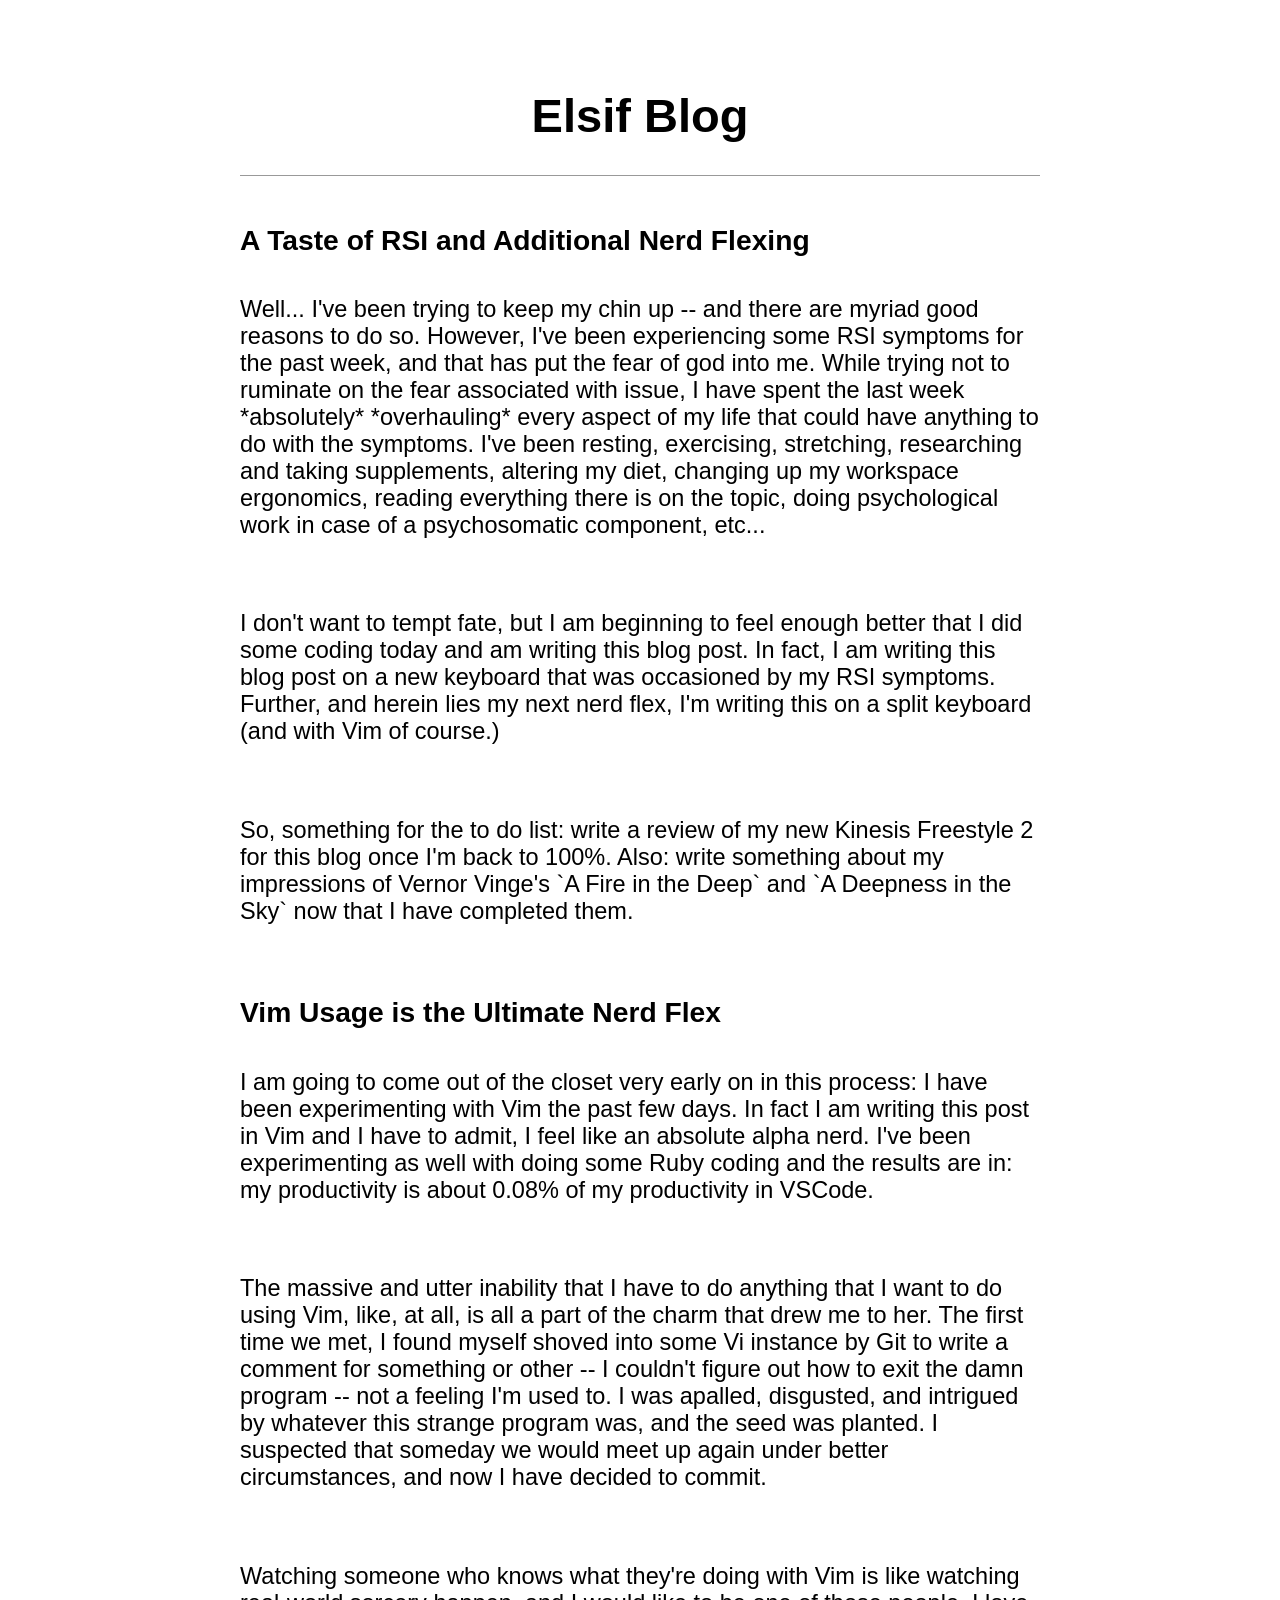
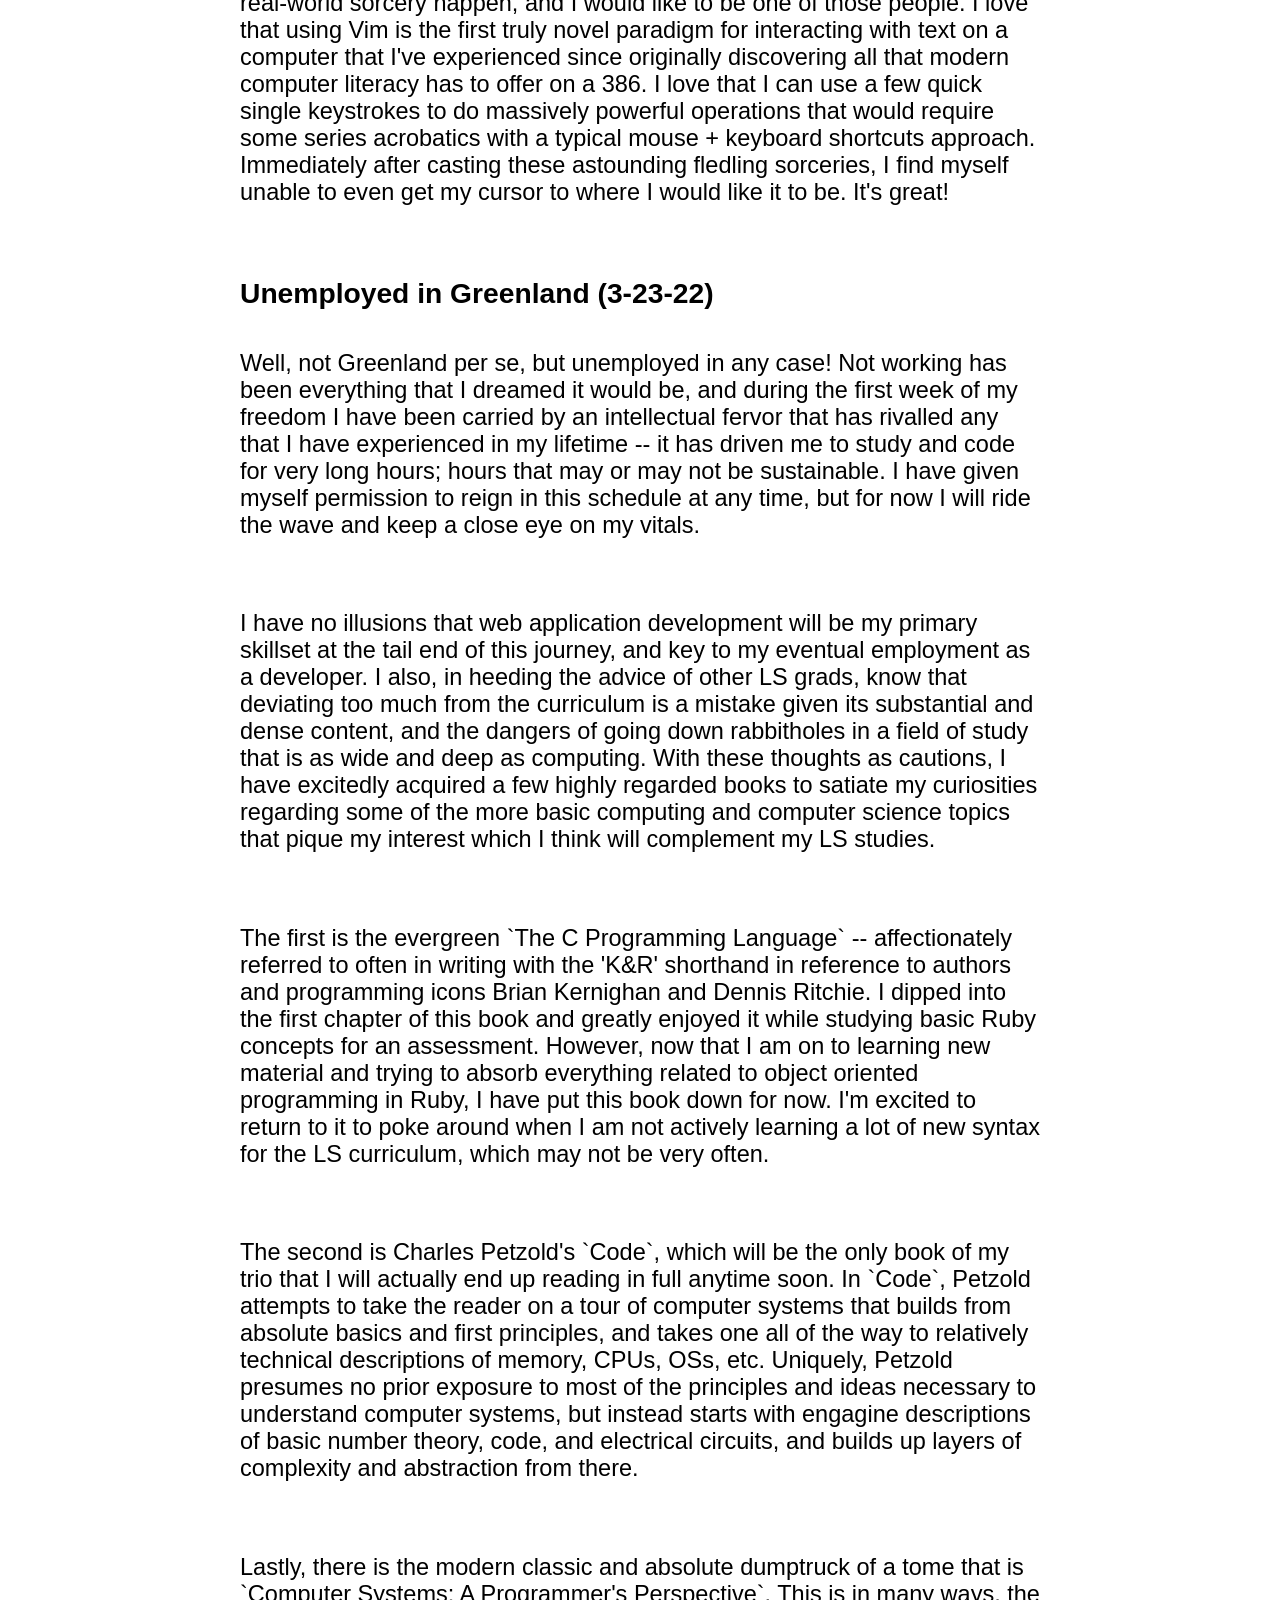
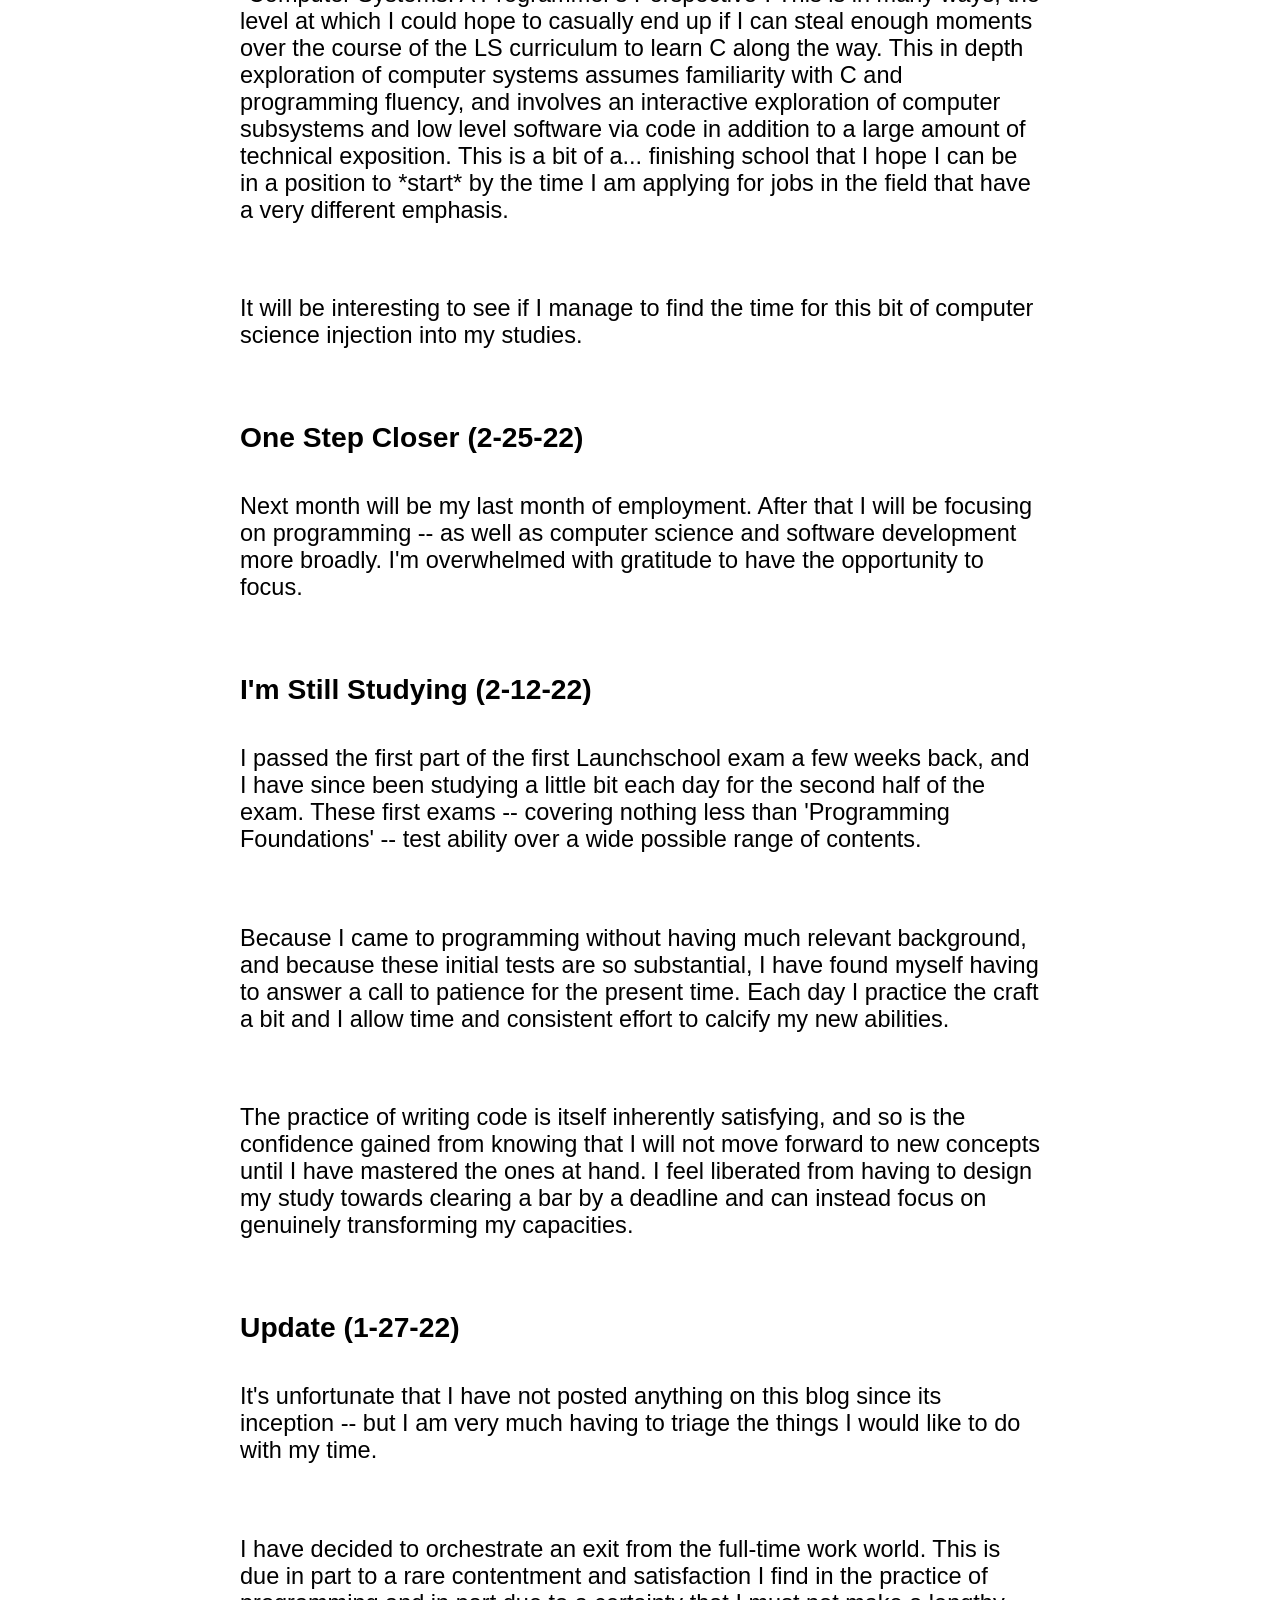
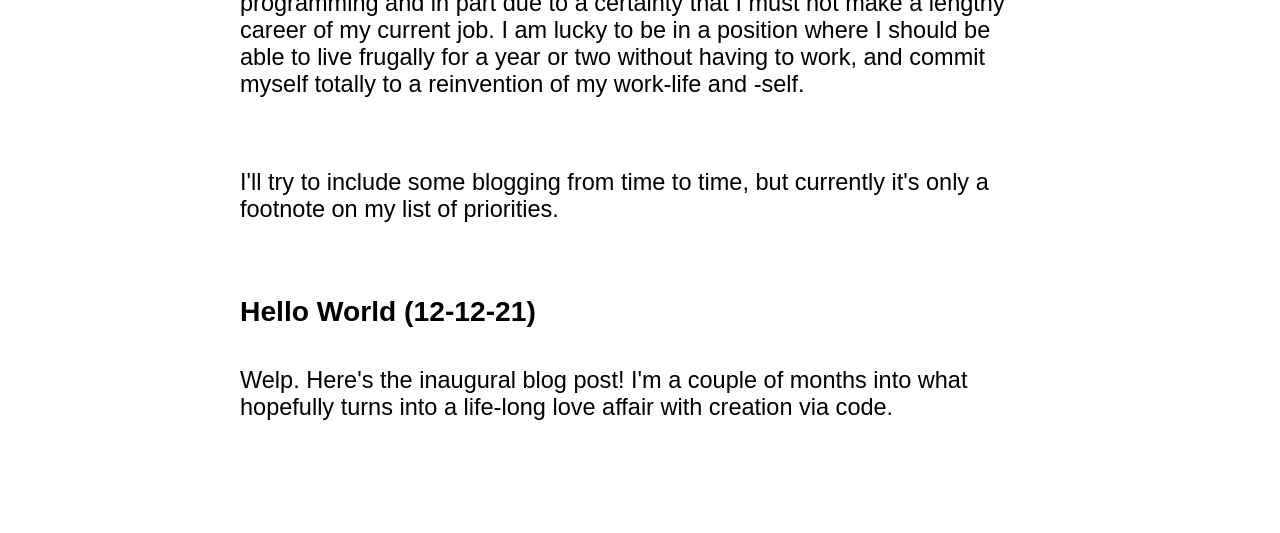
==== commit bedd6048: "blog update" ====
--- a/pages/blog.html
+++ b/pages/blog.html
@@ -84,6 +84,29 @@
     <main>
       <h1>Elsif Blog</h1>
 
+	<h2>A Taste of RSI and Additional Nerd Flexing</h2>
+          <p>
+	    Well... I've been trying to keep my chin up -- and there are myriad good reasons to do so.
+	    However, I've been experiencing some RSI symptoms for the past week, and that has put the 
+	    fear of god into me.  While trying not to ruminate on the fear associated with issue, I have
+	    spent the last week *absolutely* *overhauling* every aspect of my life that could have anything
+	    to do with the symptoms.  I've been resting, exercising, stretching, researching and taking supplements, 
+	    altering my diet, changing up my workspace ergonomics, reading everything there is on the topic, doing
+	    psychological work in case of a psychosomatic component, etc...
+          </p>
+	  <p>
+	    I don't want to tempt fate, but I am beginning to feel enough better that I did some coding today and 
+	    am writing this blog post.  In fact, I am writing this blog post on a new keyboard that was occasioned
+	    by my RSI symptoms.  Further, and herein lies my next nerd flex, I'm writing this on a split keyboard
+	    (and with Vim of course.)  
+	  </p>
+	  <p>
+	    So, something for the to do list: write a review of my new Kinesis Freestyle 2 for
+	    this blog once I'm back to 100%.  Also: write something about my impressions of Vernor Vinge's `A Fire in
+	    the Deep` and `A Deepness in the Sky` now that I have completed them.
+	  </p>
+
+      
       	<h2>Vim Usage is the Ultimate Nerd Flex</h2>
           <p>
             I am going to come out of the closet very early on in this process: I have been 
